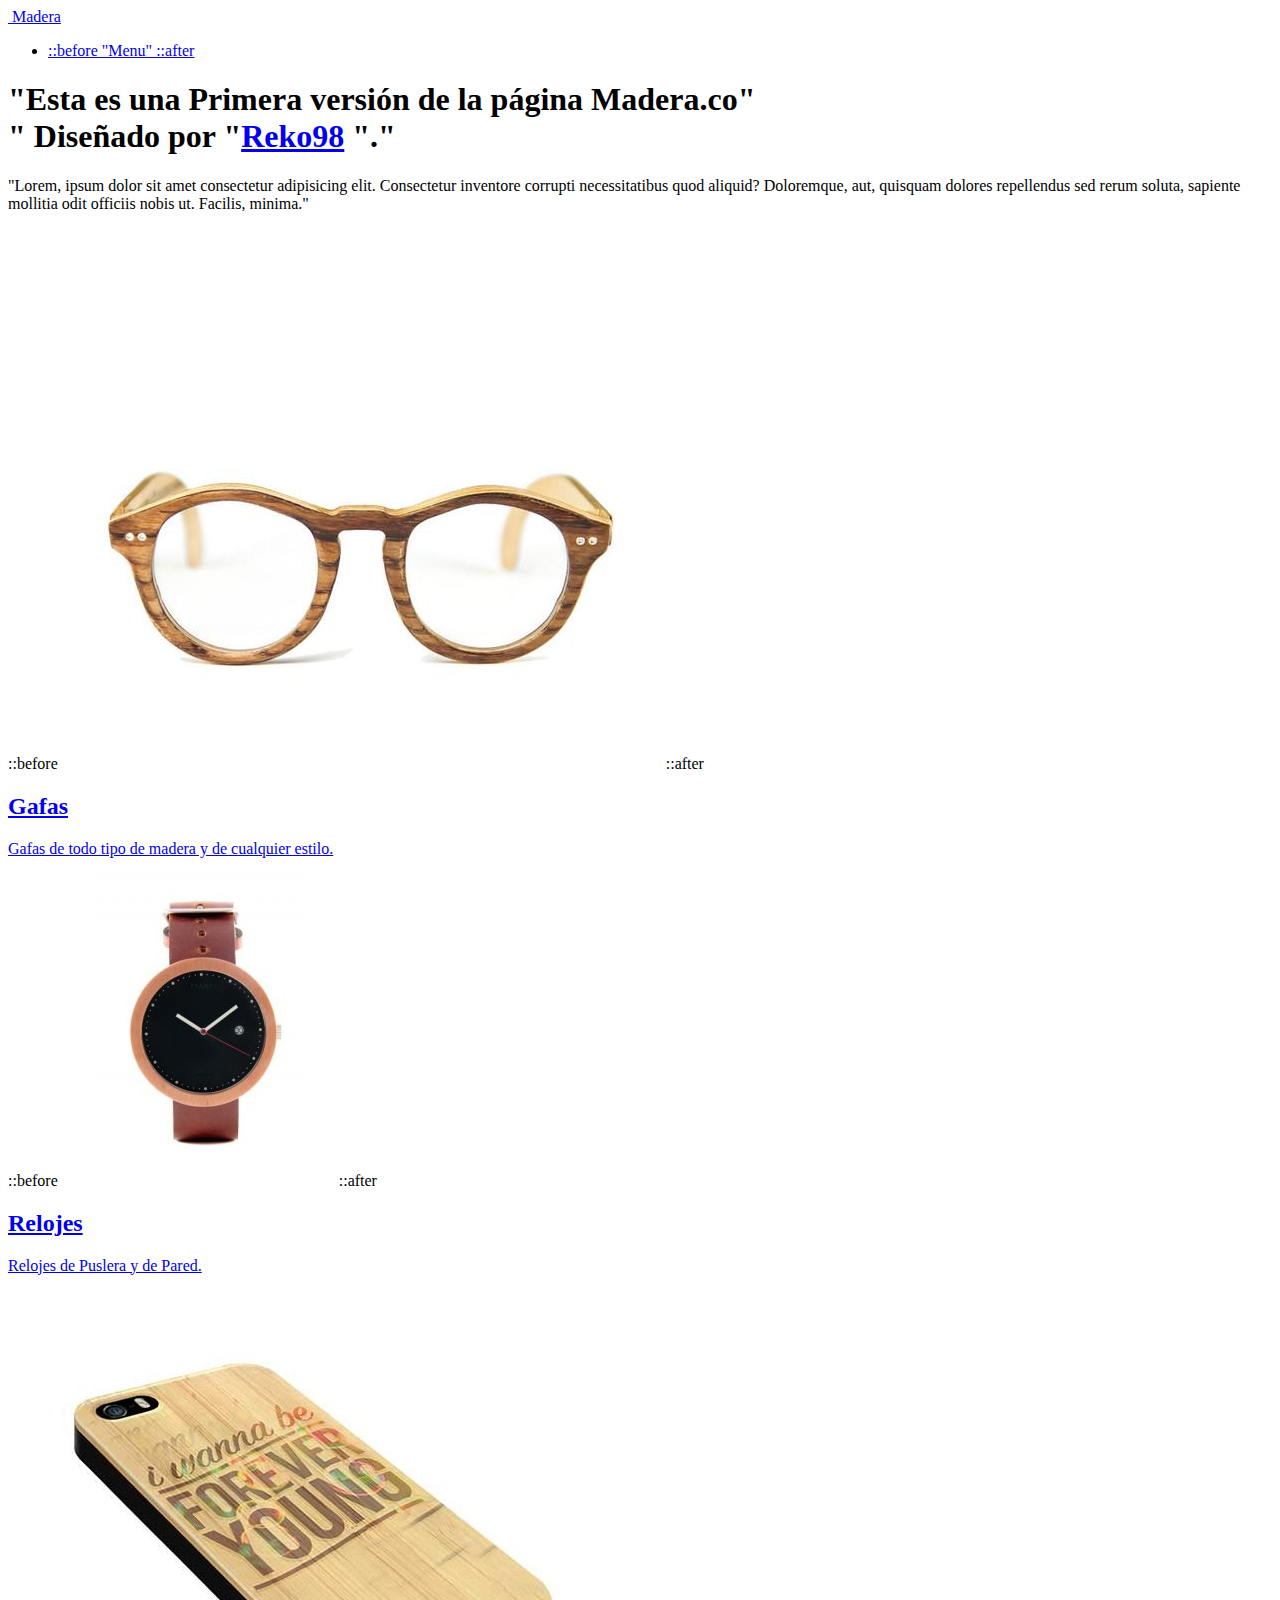
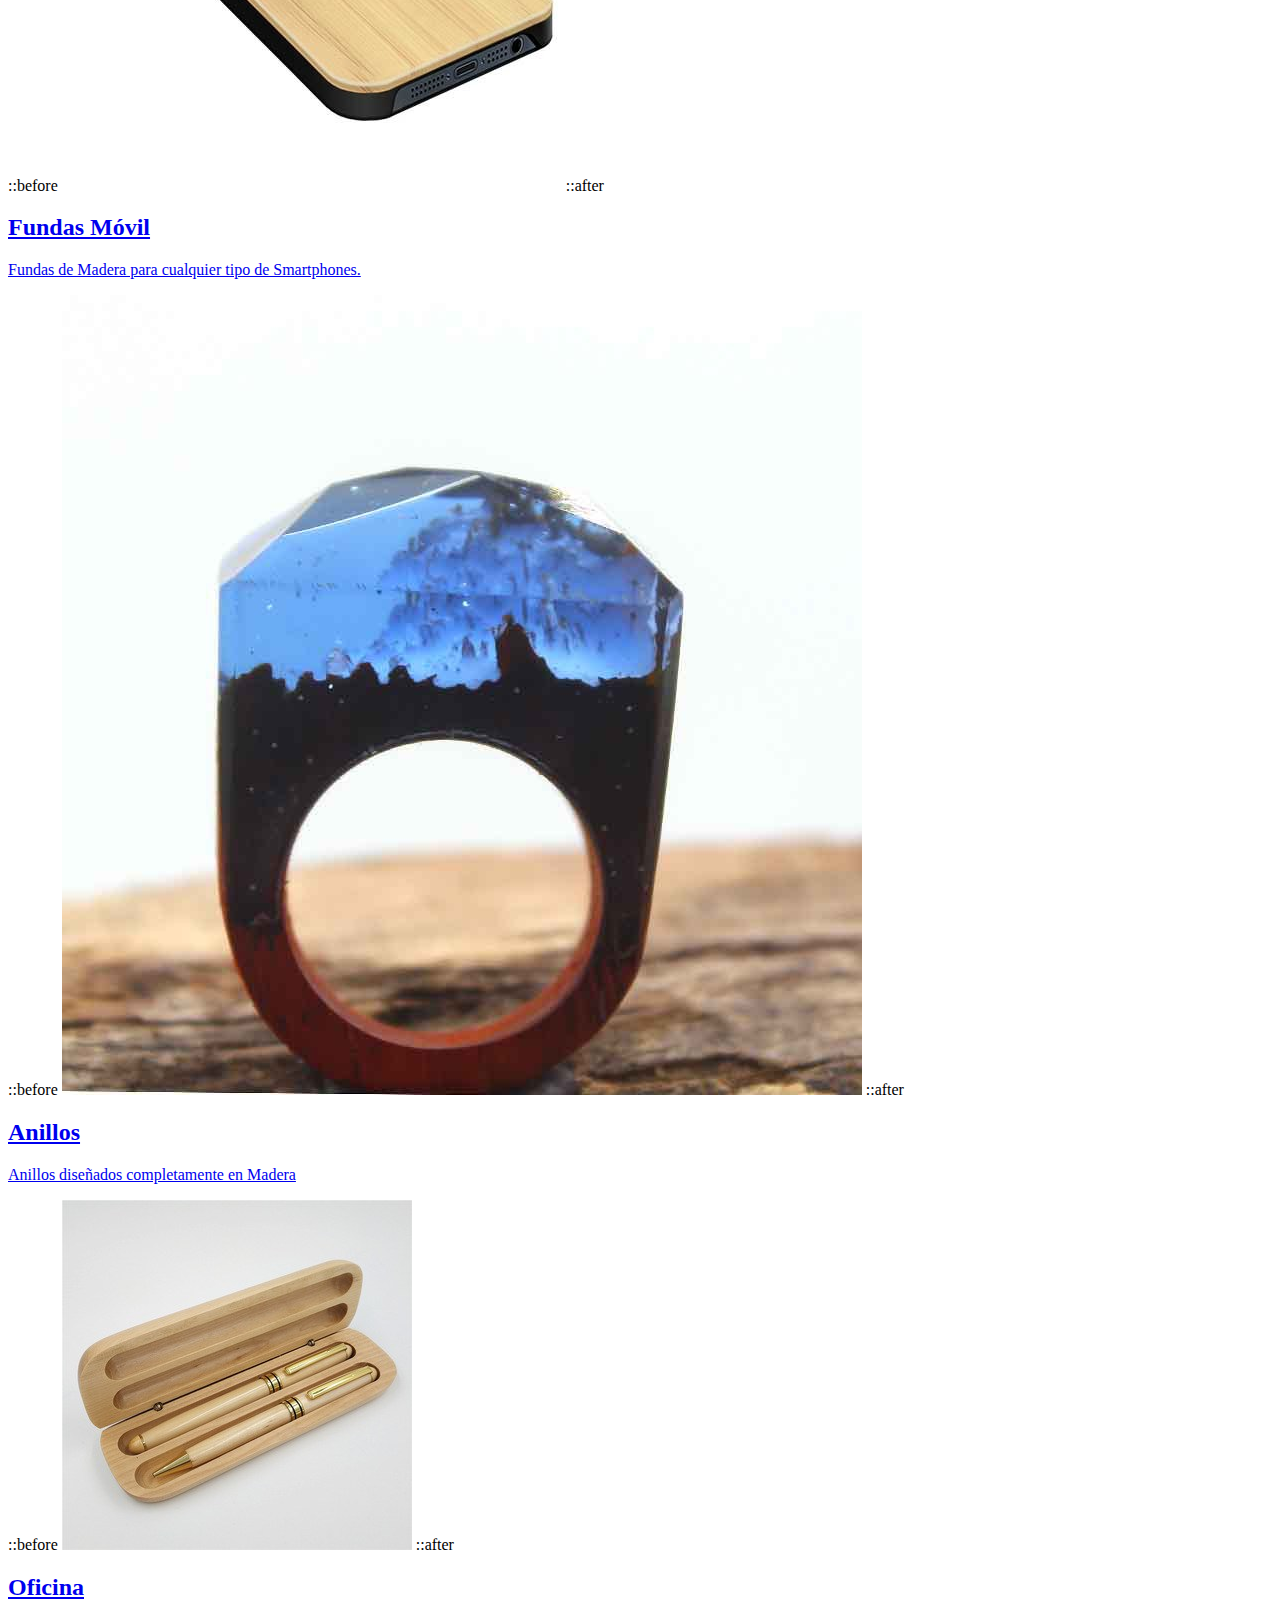
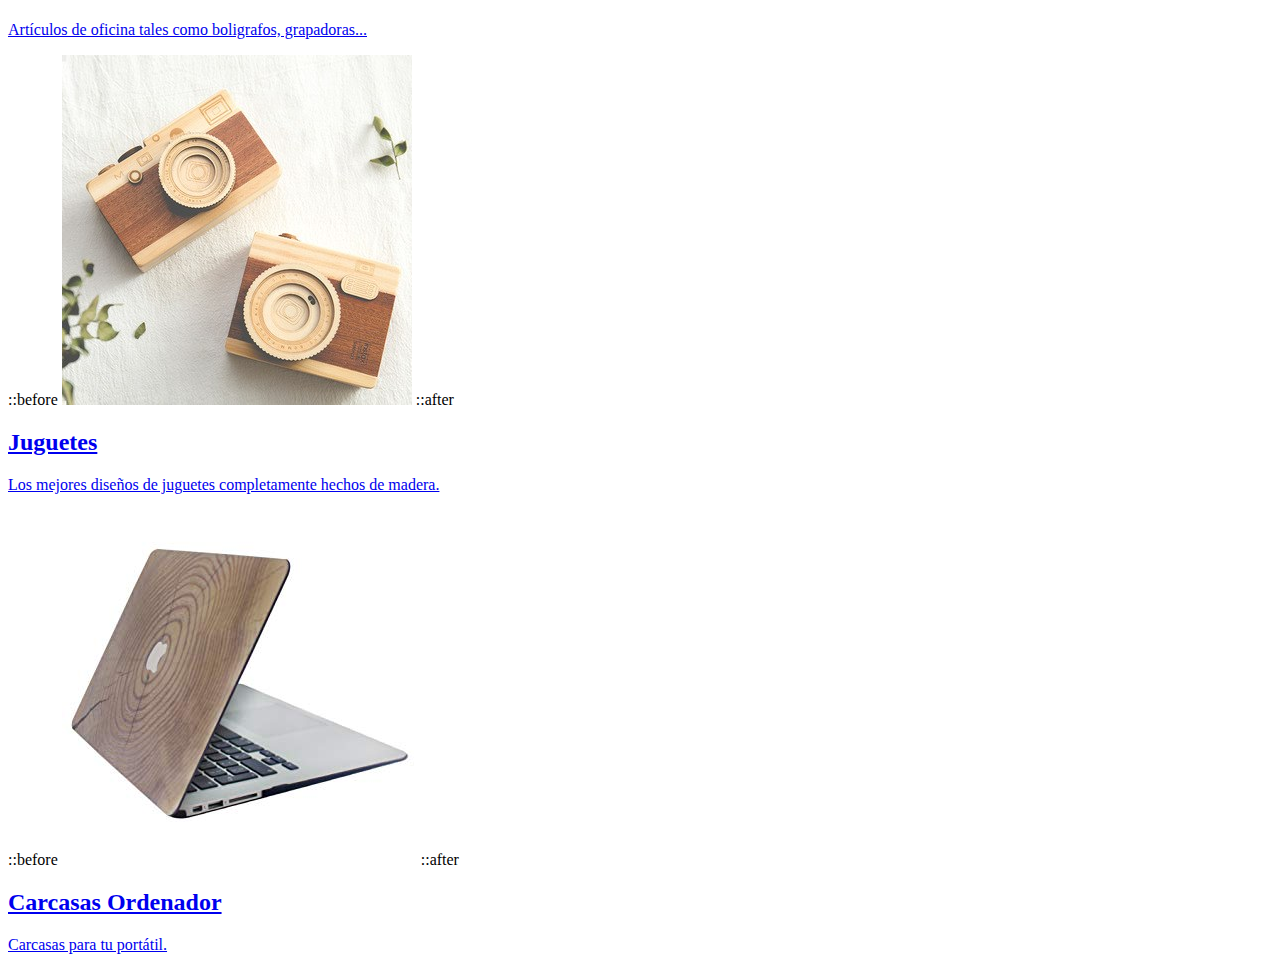
==== index.html @ 8263274e "Second commit" ====
<!DOCTYPE html>

<html>
    <head>
        <meta charset="utf-8" />
        <meta http-equiv="X-UA-Compatible" content="IE=edge">
        <title>Madera.co</title>
        <meta name="viewport" content="width=device-width, initial-scale=1, user-scalable=no">
        <link rel="stylesheet" type="text/css" media="screen" href="main.css" />
        <link rel="stylesheet" href="style/index-style.css">
        <script src="main.js"></script>
    </head>
    <body>
        <!-- Wrapper-->
        <div id="Wood-Wrapper">
            <!-- Header -->
            <header id = "Wood-Header">
                <div class="Wood-Inner">
                    <!-- Logo -->
                    <a href="index.html" class="Logo">
                        <span class="symbol">
                            <img src="" alt>
                        </span>
                        <span class="title">Madera</span>
                    </a>

                    <!-- Nav -->
                    <nav>
                        <ul>
                            <li>
                                <a href="#menu">
                                    ::before
                                    "Menu"
                                    ::after
                                </a>
                            </li>
                        </ul>
                    </nav>
                </div>
            </header>
            <!-- Menu -->
            <!-- Main -->
            <div id= "Wood-Main">
                <div class="Wood-inner">
                    <header>
                        <h1>
                            "Esta es una Primera versión de la página Madera.co"
                            <br>
                            "
                                            Diseñado por "<a href="https://github.com/Reko98">Reko98</a>
                            "."
                        </h1>
                        <p>
                            "Lorem, ipsum dolor sit amet consectetur adipisicing elit.
                            Consectetur inventore corrupti necessitatibus quod aliquid? 
                            Doloremque, aut, quisquam dolores repellendus sed rerum soluta,
                            sapiente mollitia odit officiis nobis ut. Facilis, minima."
                        </p>
                    </header>
                    <section class="Wood-tiles">
                        <article class="Gafas-Madera">
                            <span class="image">
                                ::before
                                <img src="img/GafasMadera.jpg" alt>
                                ::after
                            </span>
                            <a href="html-files/GafasMadera.html">
                                <h2>Gafas</h2>
                                <div class="content">
                                    <p>Gafas de todo tipo de madera y de cualquier estilo.</p>
                                </div>
                            </a>
                        </article>
                        <article class="RelojPulsera-Madera">
                            <span class="image">
                                ::before
                                <img src="img/RelojPulsera.jpg" alt>
                                ::after
                            </span>
                            <a href="html-files/RelojesMadera.html">
                                <h2>Relojes</h2>
                                <div class="content">
                                    <p>Relojes de Puslera y de Pared.</p>
                                </div>
                            </a>
                        </article>
                        <article class="FundasMovil-Madera">
                            <span class="image">
                                ::before
                                <img src="img/CarcasasMovil.jpg" alt>
                                ::after
                            </span>
                            <a href="html-files/FundasMadera.html">
                                <h2>Fundas Móvil</h2>
                                <div class="content">
                                    <p>Fundas de Madera para cualquier tipo de Smartphones.</p>
                                </div>
                            </a>
                        </article>
                        <article class="Anillos-Madera">
                            <span class="image">
                                ::before
                                <img src="img/AnilloMadera.jpg" alt>
                                ::after
                            </span>
                            <a href="html-files/AnillosMadera.html">
                                <h2>Anillos</h2>
                                <div class="content">
                                    <p>Anillos diseñados completamente en Madera</p>
                                </div>
                            </a>
                        </article>
                        <article class="Oficina-Madera">
                            <span class="image">
                                ::before
                                <img src="img/BoliMadera.jpg" alt>
                                ::after
                            </span>
                            <a href="html-files/OficinaMadera.html">
                                <h2>Oficina</h2>
                                <div class="content">
                                    <p>Artículos de oficina tales como boligrafos, grapadoras...</p>
                                </div>  
                            </a>
                        </article>
                        <article class="Juguetes-Madera">
                            <span class="image">
                                ::before
                                <img src="img/JuguetesMusicales.jpg" alt>
                                ::after
                            </span>
                            <a href="html-files/JuguetesMadera.html">
                                <h2>Juguetes</h2>
                                <div class="content">
                                    <p>Los mejores diseños de juguetes completamente hechos de madera.</p>
                                </div>
                            </a>
                        </article>
                        <article class="Fundas-Madera">
                            <span class="image">
                                ::before
                                <img src="img/FundasOrdenador.jpg" alt>
                                ::after
                            </span>
                            <a href="html-files/FundasPCMadera.html">
                                <h2>Carcasas Ordenador</h2>
                                <div class="content">
                                    <p>Carcasas para tu portátil.</p>
                                </div>
                                </a>
                        </article>
                    </section>
            </div>
        </div>
    </body>
</html>
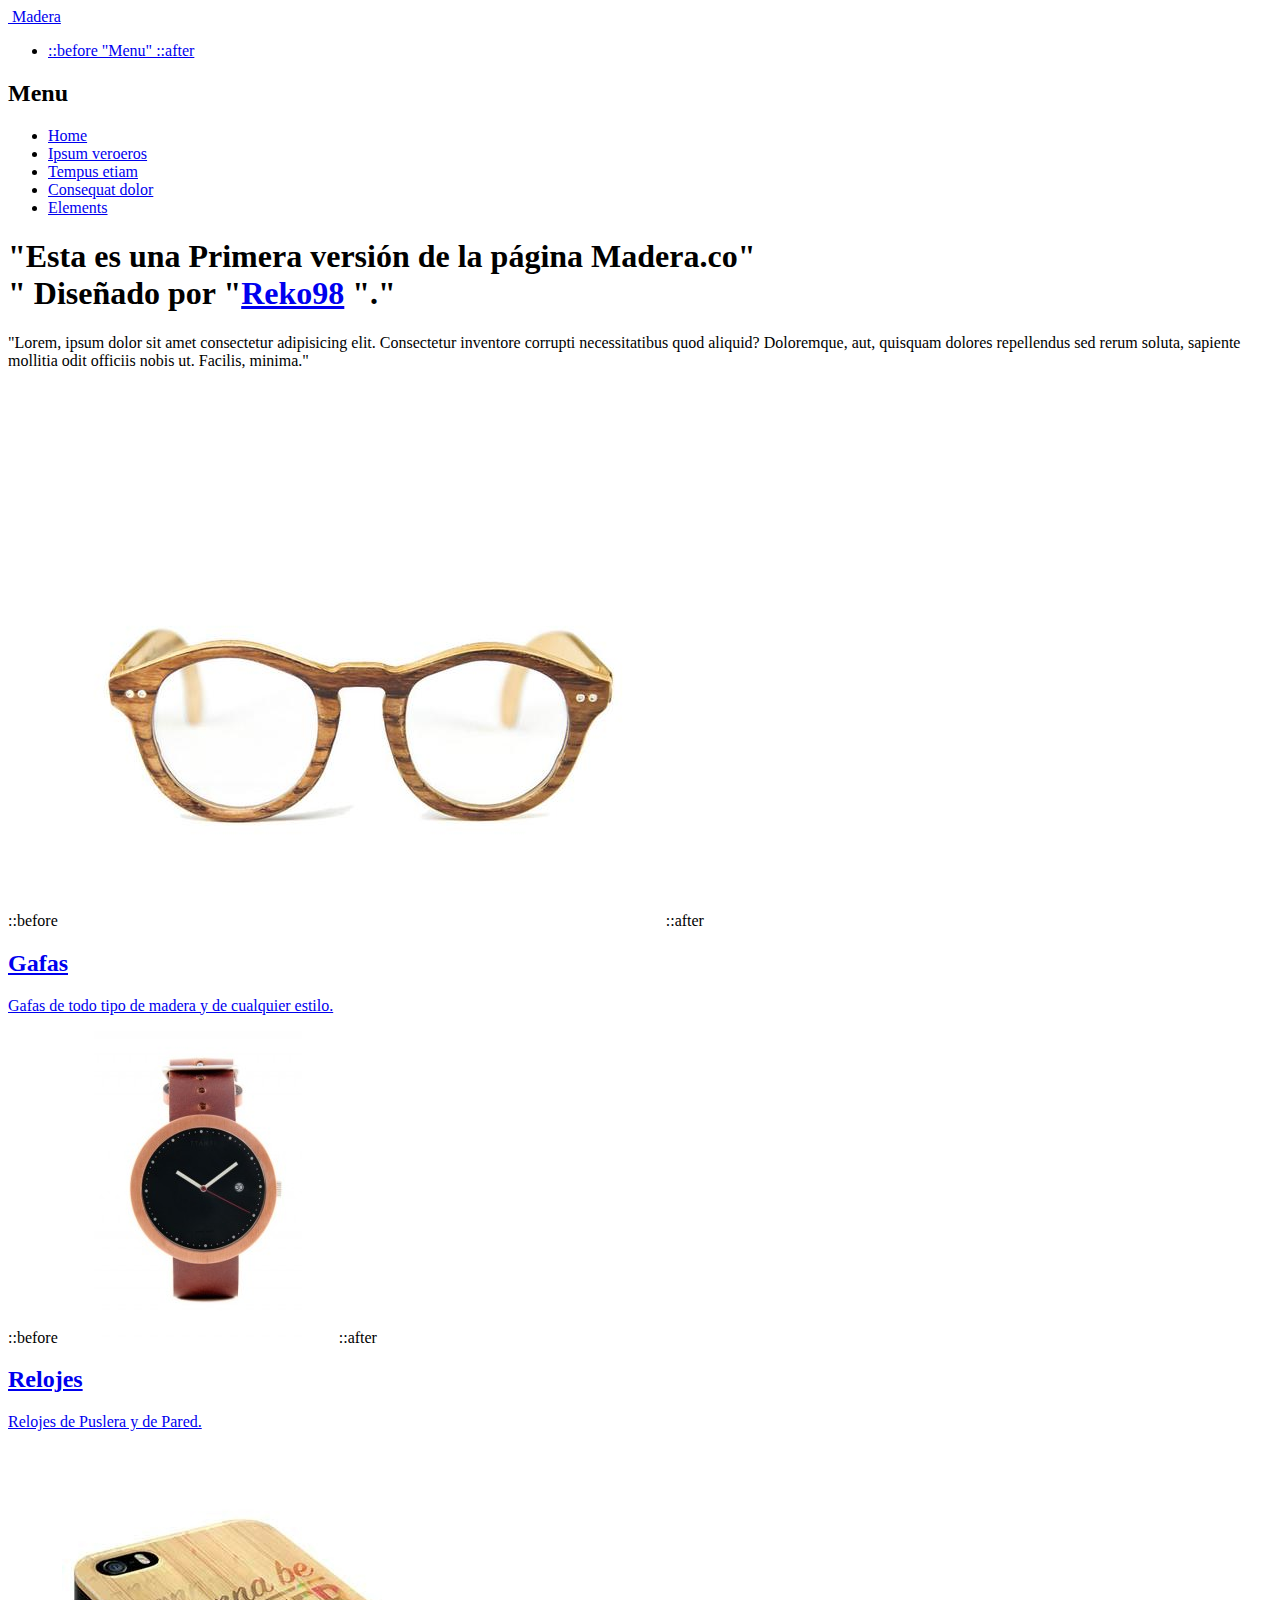
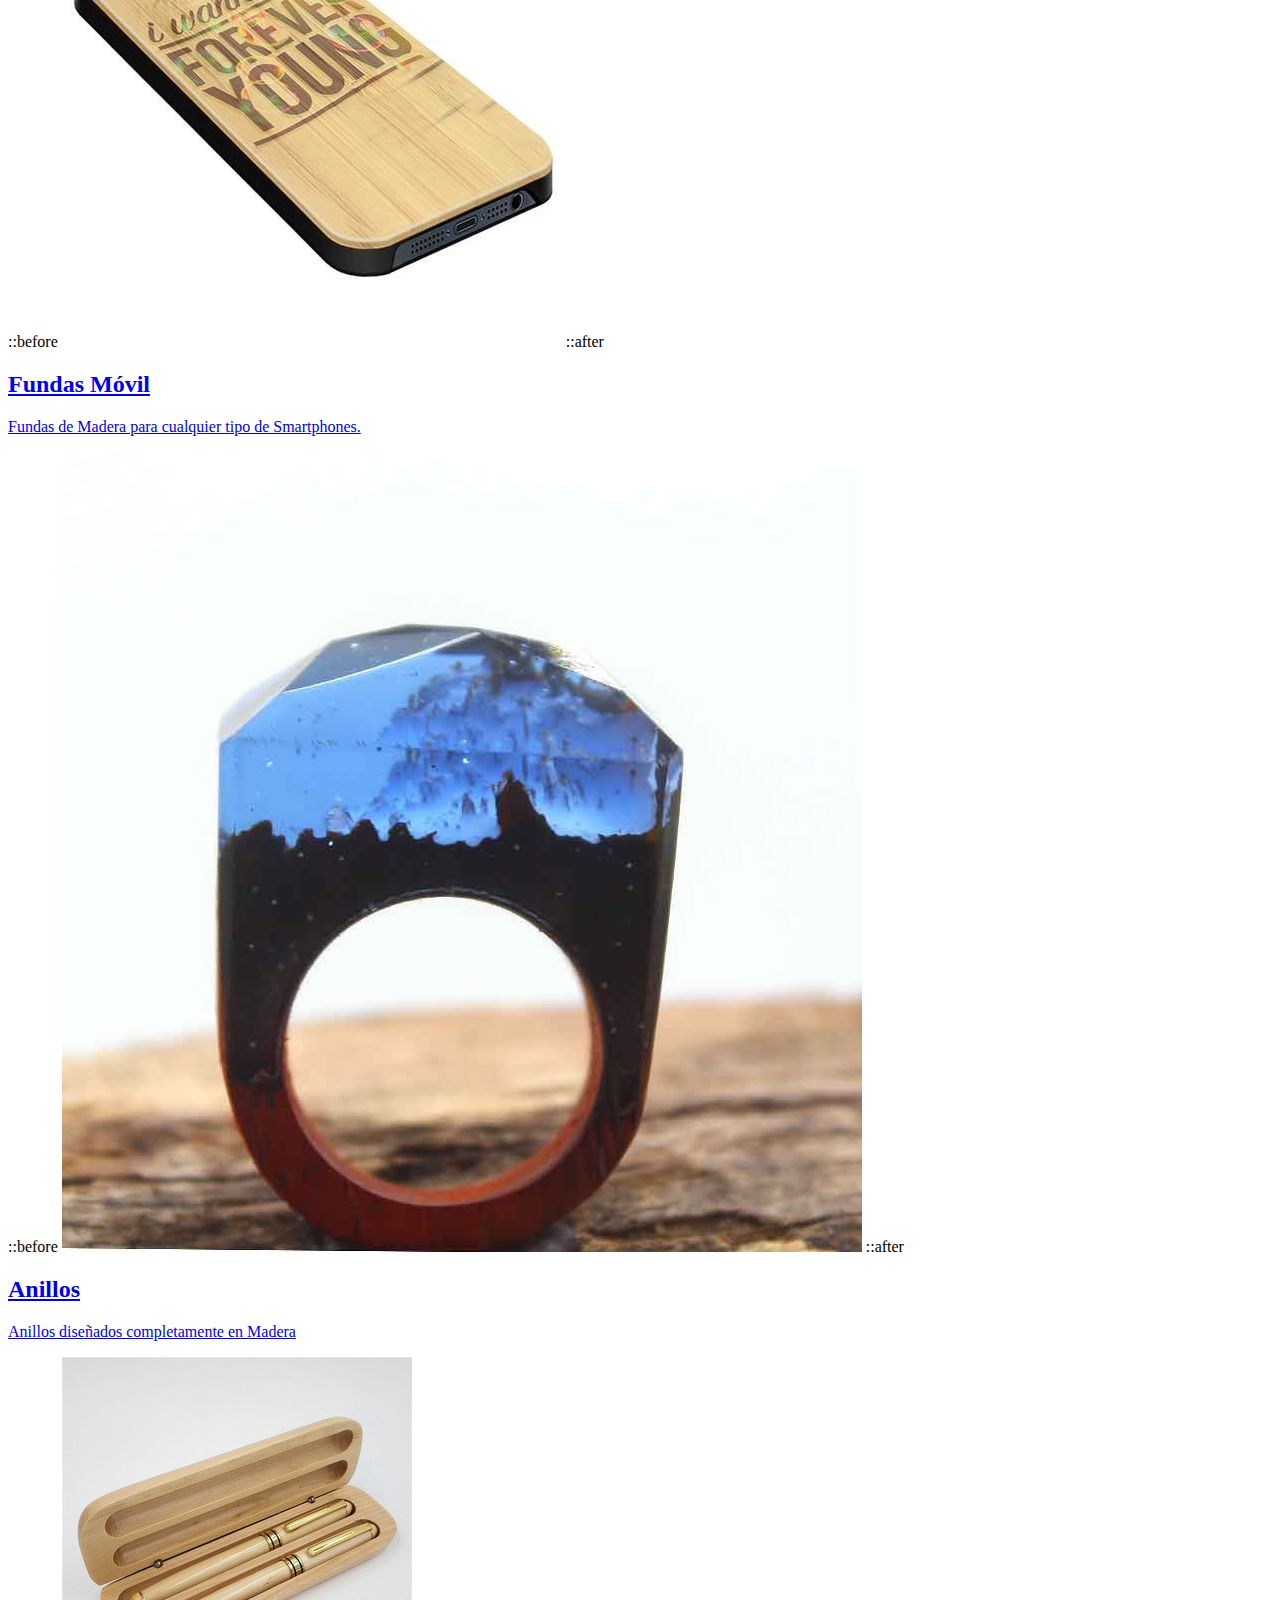
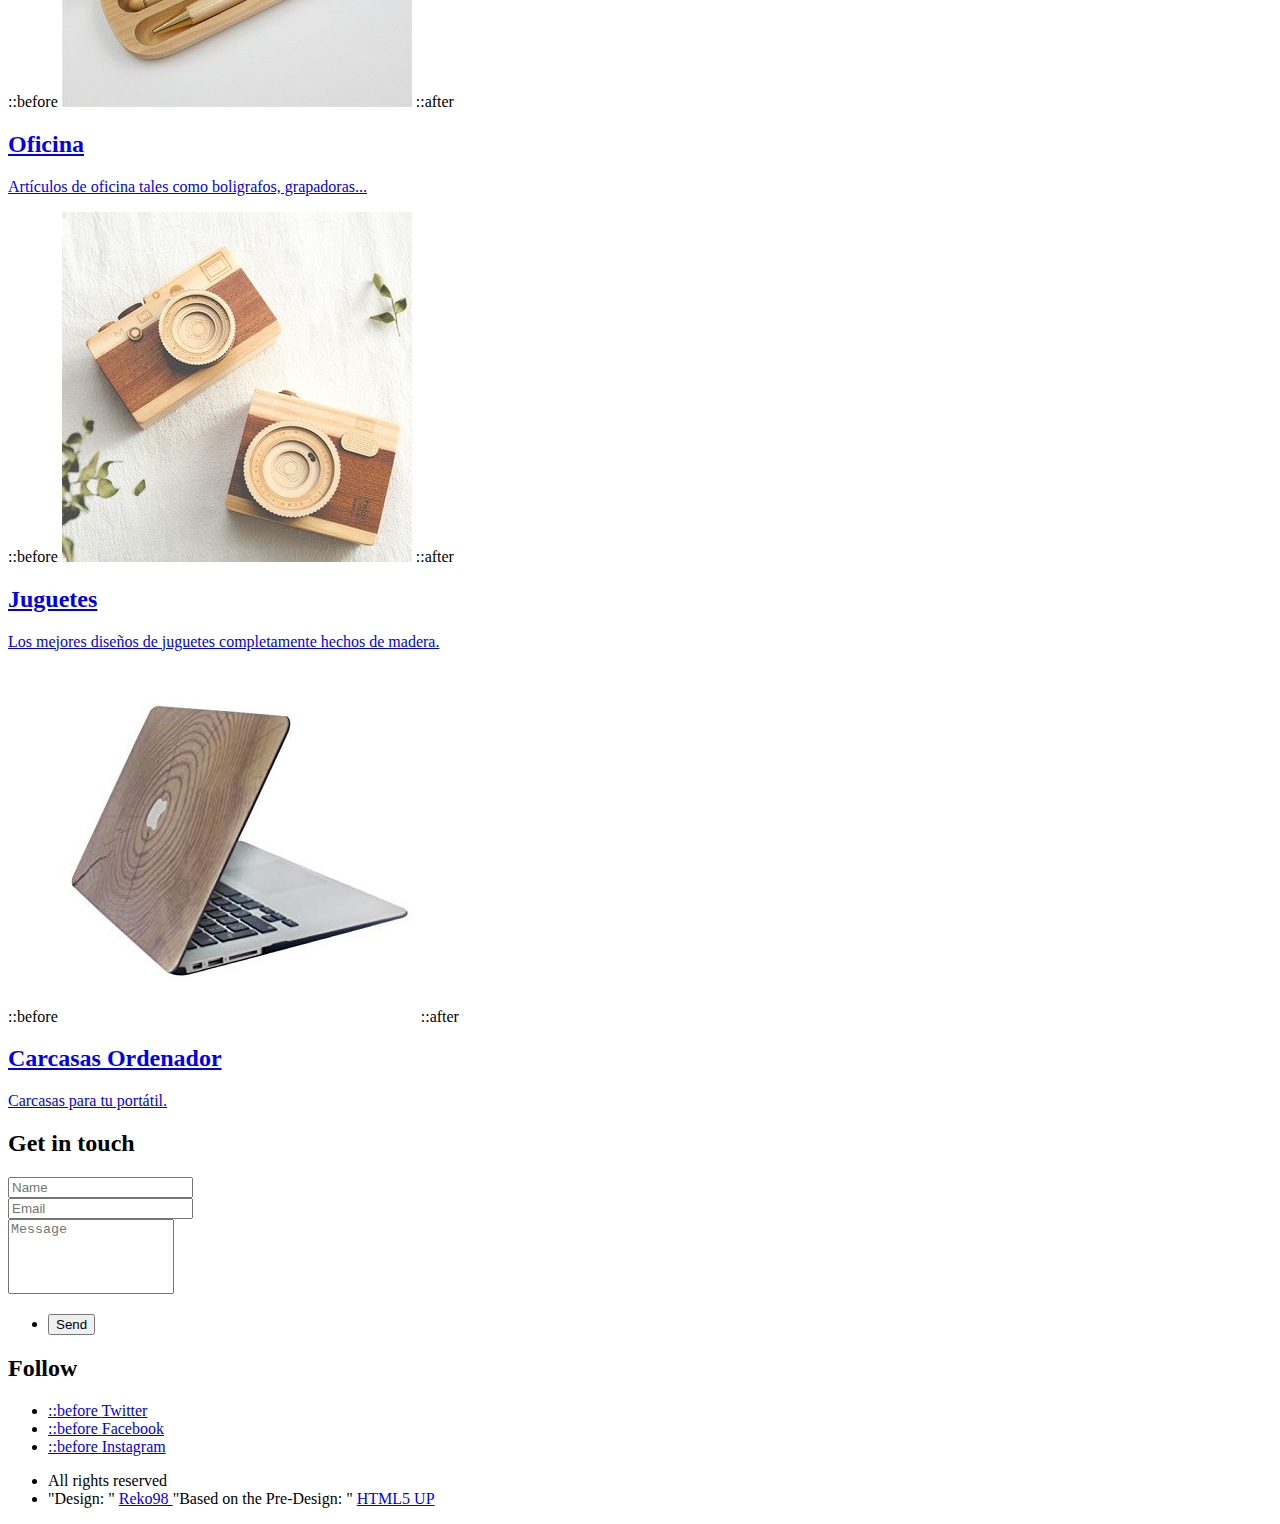
==== commit 4b490bff: "Third Commit" ====
--- a/index.html
+++ b/index.html
@@ -13,9 +13,11 @@
     <body>
         <!-- Wrapper-->
         <div id="Wood-Wrapper">
+           
             <!-- Header -->
             <header id = "Wood-Header">
                 <div class="Wood-Inner">
+                    
                     <!-- Logo -->
                     <a href="index.html" class="Logo">
                         <span class="symbol">
@@ -38,7 +40,19 @@
                     </nav>
                 </div>
             </header>
+
             <!-- Menu -->
+            <nav id="menu">
+                    <h2>Menu</h2>
+                    <ul>
+                        <li><a href="index.html">Home</a></li>
+                        <li><a href="generic.html">Ipsum veroeros</a></li>
+                        <li><a href="generic.html">Tempus etiam</a></li>
+                        <li><a href="generic.html">Consequat dolor</a></li>
+                        <li><a href="elements.html">Elements</a></li>
+                    </ul>
+                </nav> 
+
             <!-- Main -->
             <div id= "Wood-Main">
                 <div class="Wood-inner">
@@ -150,7 +164,78 @@
                                 </a>
                         </article>
                     </section>
+                </div>
             </div>
-        </div>
+
+            <!-- Footer -->
+            <footer id="Wood-footer">
+                <div class="Wood-inner">
+                    <section>
+                        <h2>Get in touch</h2>
+                        <form method="post" action="#">
+                            <div class="fields">
+                                <div class="field half">
+                                    <input type="text" name="name" id="name" placeholder="Name">
+                                </div>
+                                <div class="field half">
+                                    <input type="email" name="email" placeholder="Email">
+                                </div>
+                                <div class="field">
+                                    <div class="textarea-wrapper">
+                                        <textarea name="message" id="message" placeholder="Message" rows="1" style="overflow:hidden; resize: none; height:69px;"></textarea>
+                                    </div>
+                                </div>
+                            </div>
+                            <ul class="actions">
+                                <li>
+                                    <input type="submit" value="Send" class="primary">
+                                </li>
+                            </ul>
+                        </form>
+                    </section>
+                    <section>
+                        <h2>Follow</h2>
+                        <ul class="icons">
+                            <li>
+                                <a href="#" class="icon style2 fa-twitter">
+                                    ::before
+                                    <span class="label">Twitter</span>
+                                </a>
+                            </li>
+                            <li>
+                                <a href="#" class="icon style2 fa-facebook">
+                                    ::before
+                                    <span class="label">Facebook</span>
+                                </a>
+                            </li>
+                            <li>
+                               <a href="#" class="icon style2 fa-instagram">
+                                   ::before
+                                   <span class="label">Instagram</span>
+                               </a> 
+                            </li>
+                        </ul>
+                    </section>
+
+                    <ul class="copyright">
+                        <li>All rights reserved</li>
+                        <li>
+                            "Design: "
+                            <a href="https://github.com/Reko98"> Reko98 </a>
+                            "Based on the Pre-Design: "
+                            <a href="http://html5up.net">HTML5 UP</a>
+                        </li>
+                    </ul>
+                </div>
+            </footer>
+        </div>   
+            
+        <!-- Scripts -->
+        <script src="assets/js/jquery.min.js"></script>
+        <script src="assets/js/browser.min.js"></script>
+        <script src="assets/js/breakpoints.min.js"></script>
+        <script src="assets/js/util.js"></script>
+        <script src="assets/js/main.js"></script>
+
     </body>
 </html>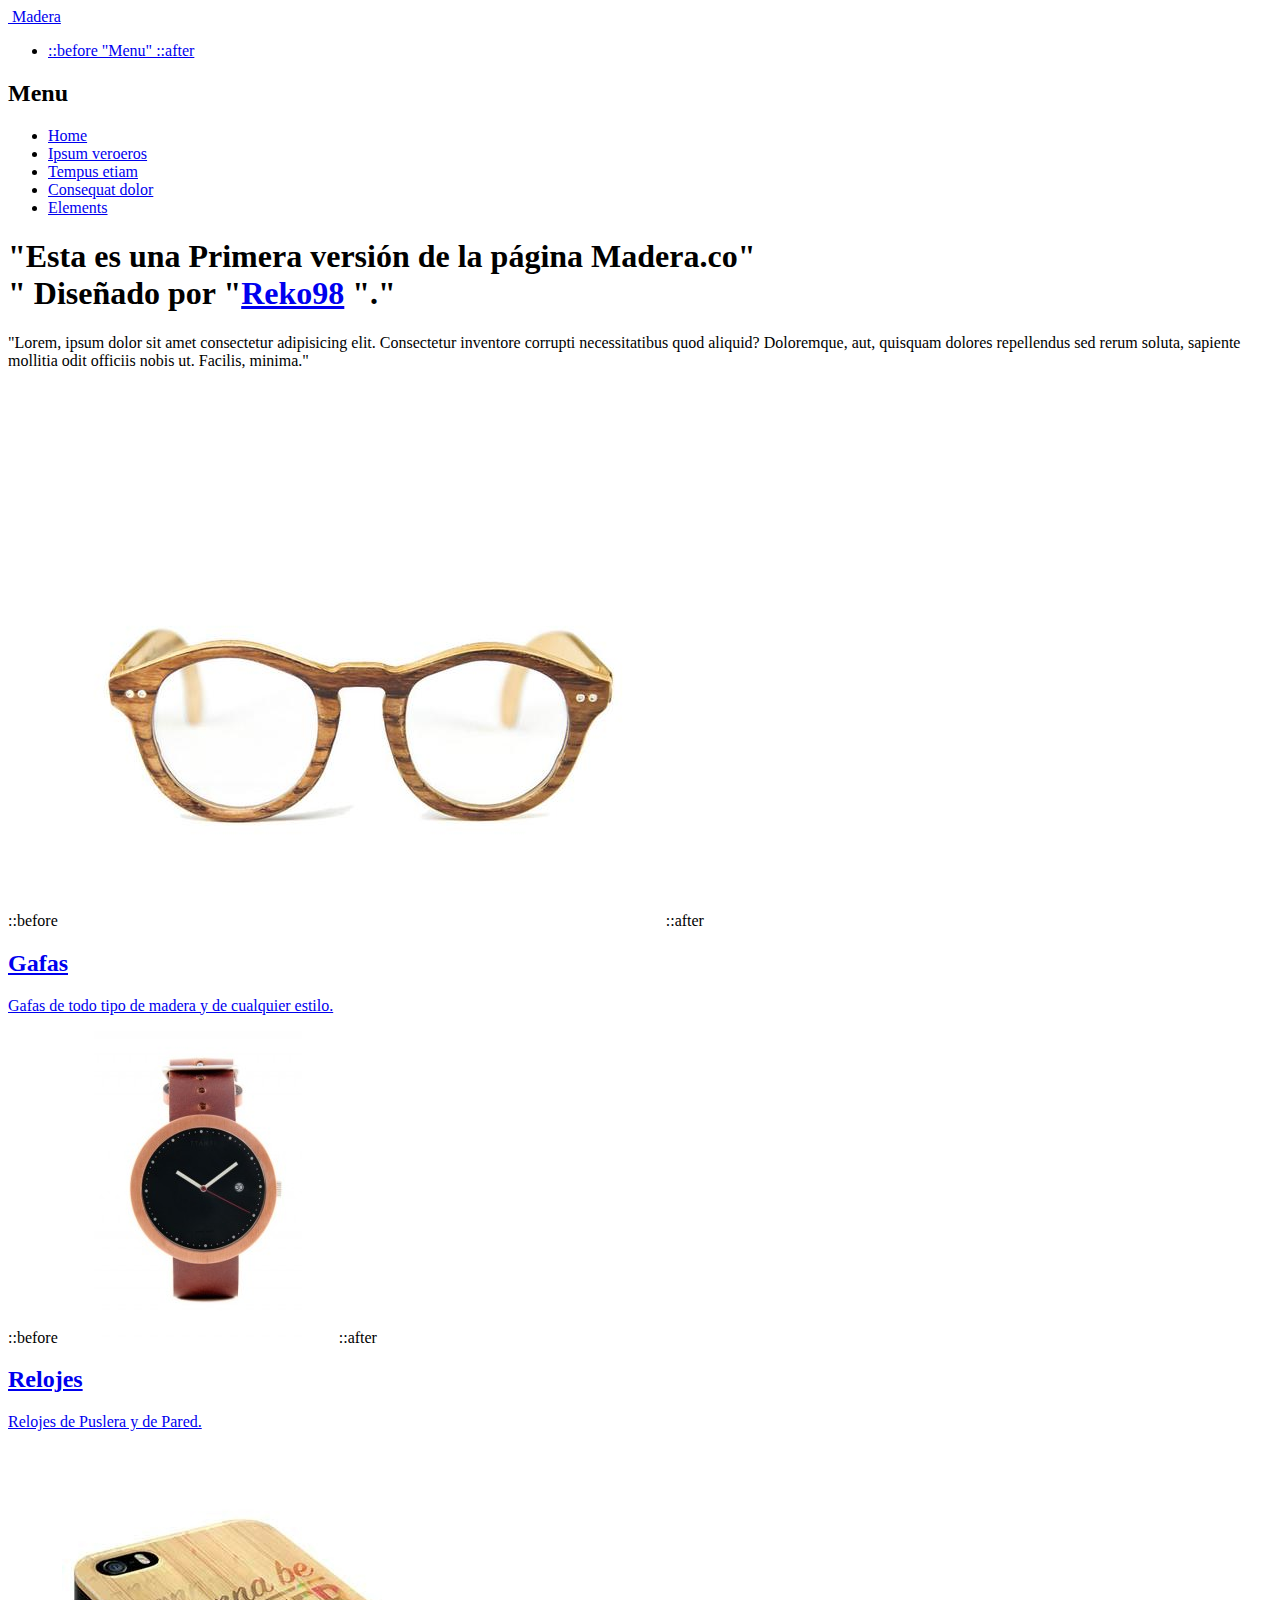
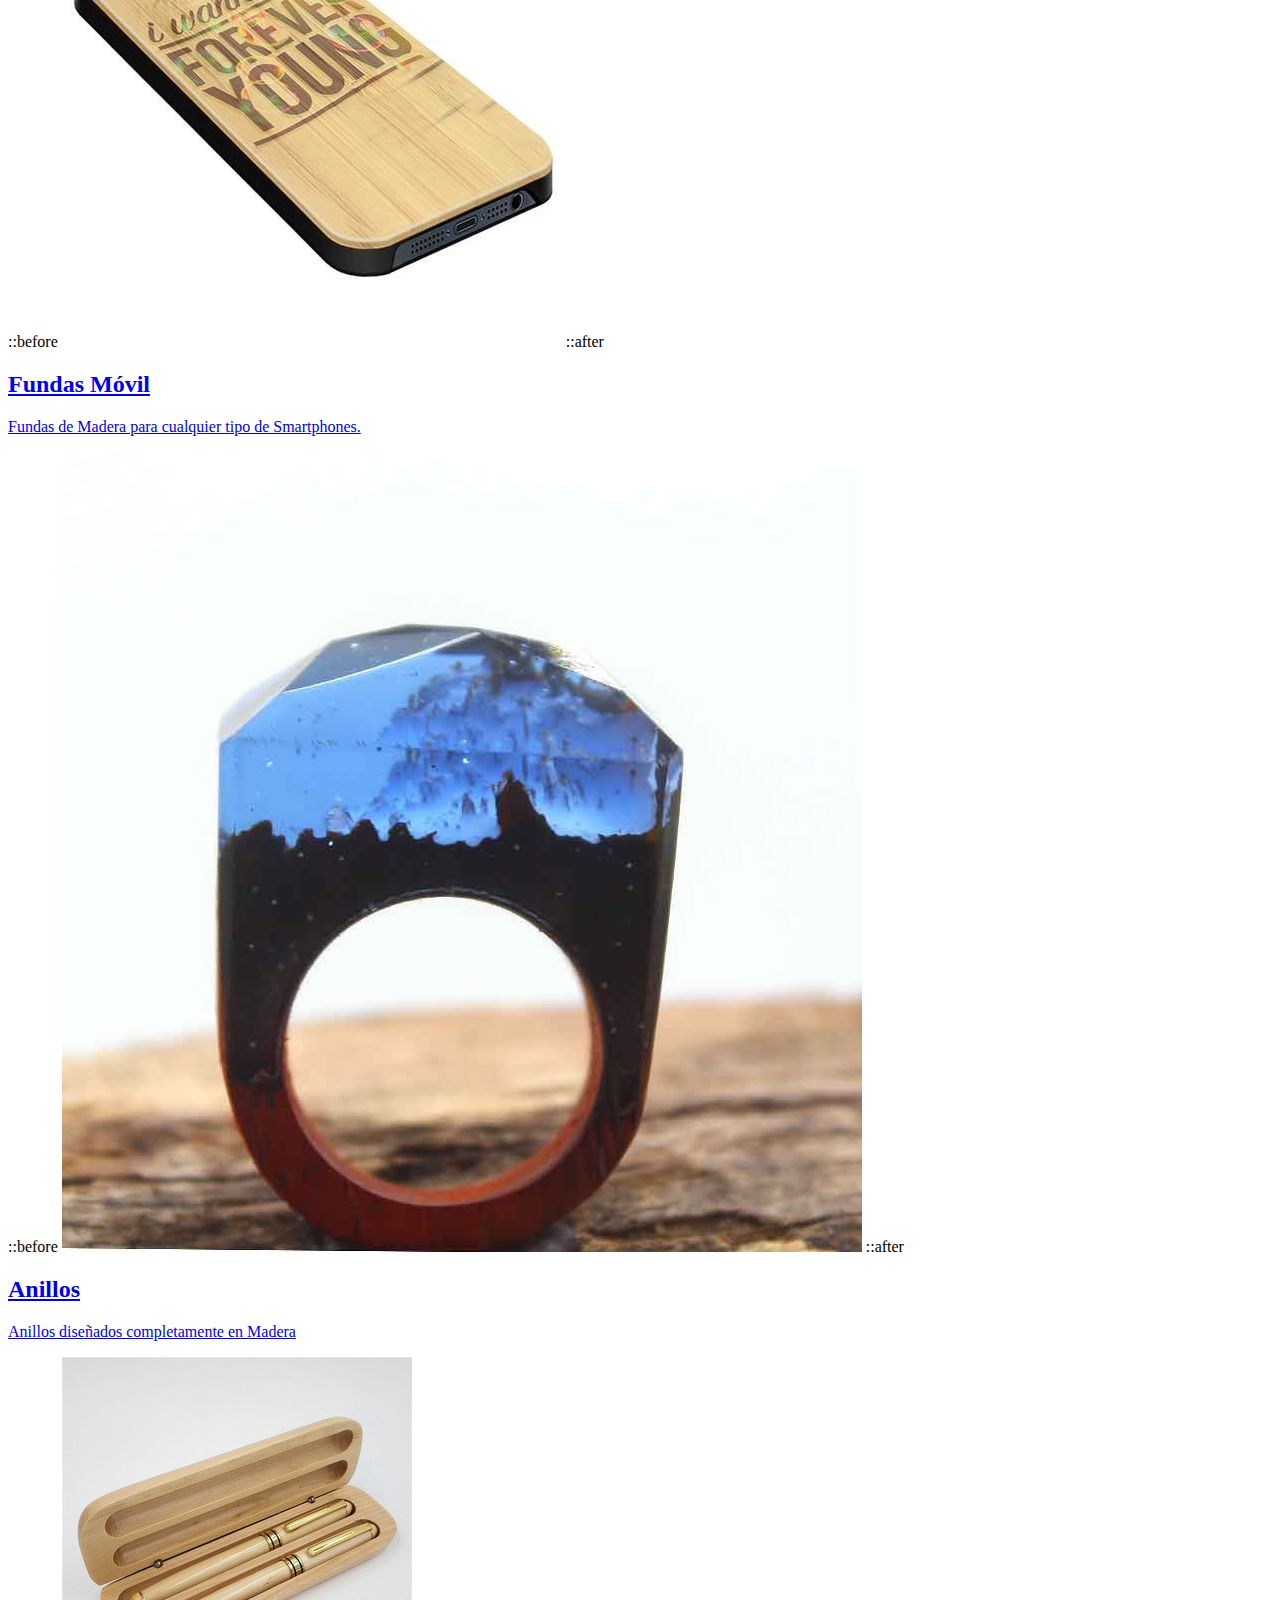
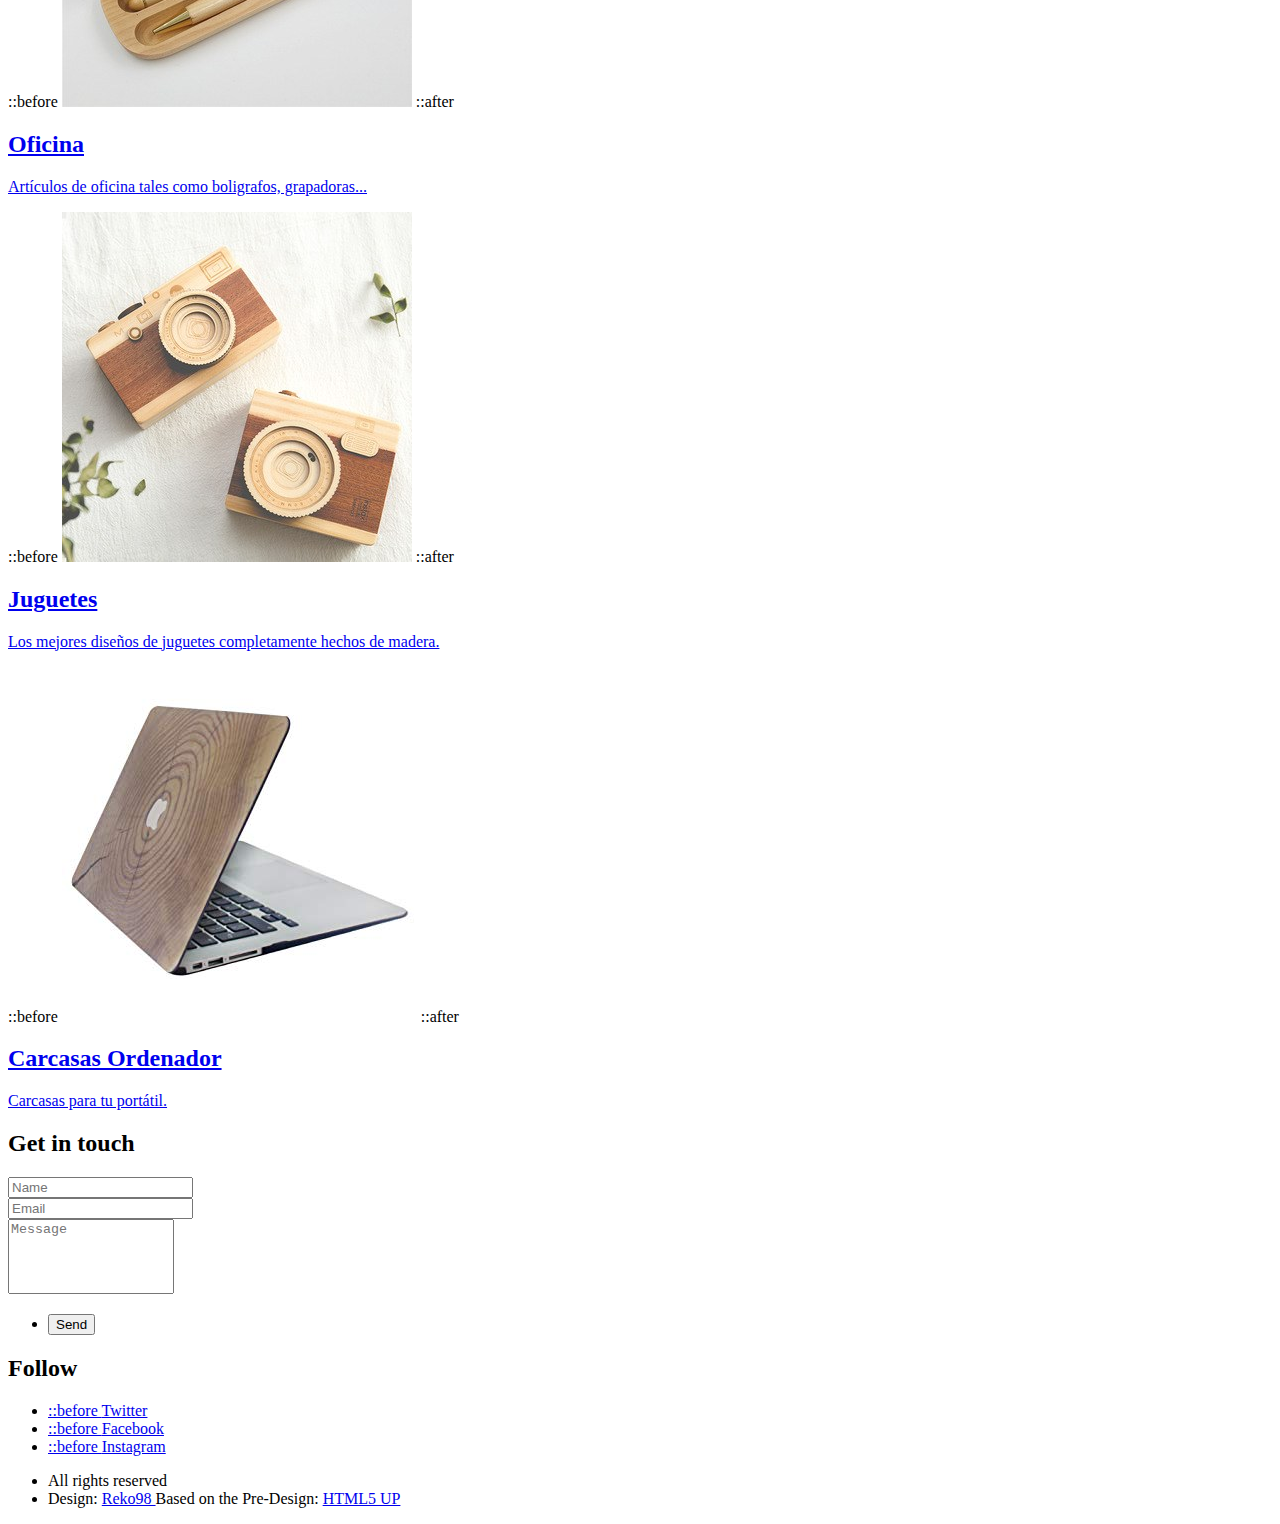
==== commit 71b129fd: "Correciones" ====
--- a/index.html
+++ b/index.html
@@ -220,9 +220,9 @@
                     <ul class="copyright">
                         <li>All rights reserved</li>
                         <li>
-                            "Design: "
+                            Design: 
                             <a href="https://github.com/Reko98"> Reko98 </a>
-                            "Based on the Pre-Design: "
+                            Based on the Pre-Design: 
                             <a href="http://html5up.net">HTML5 UP</a>
                         </li>
                     </ul>
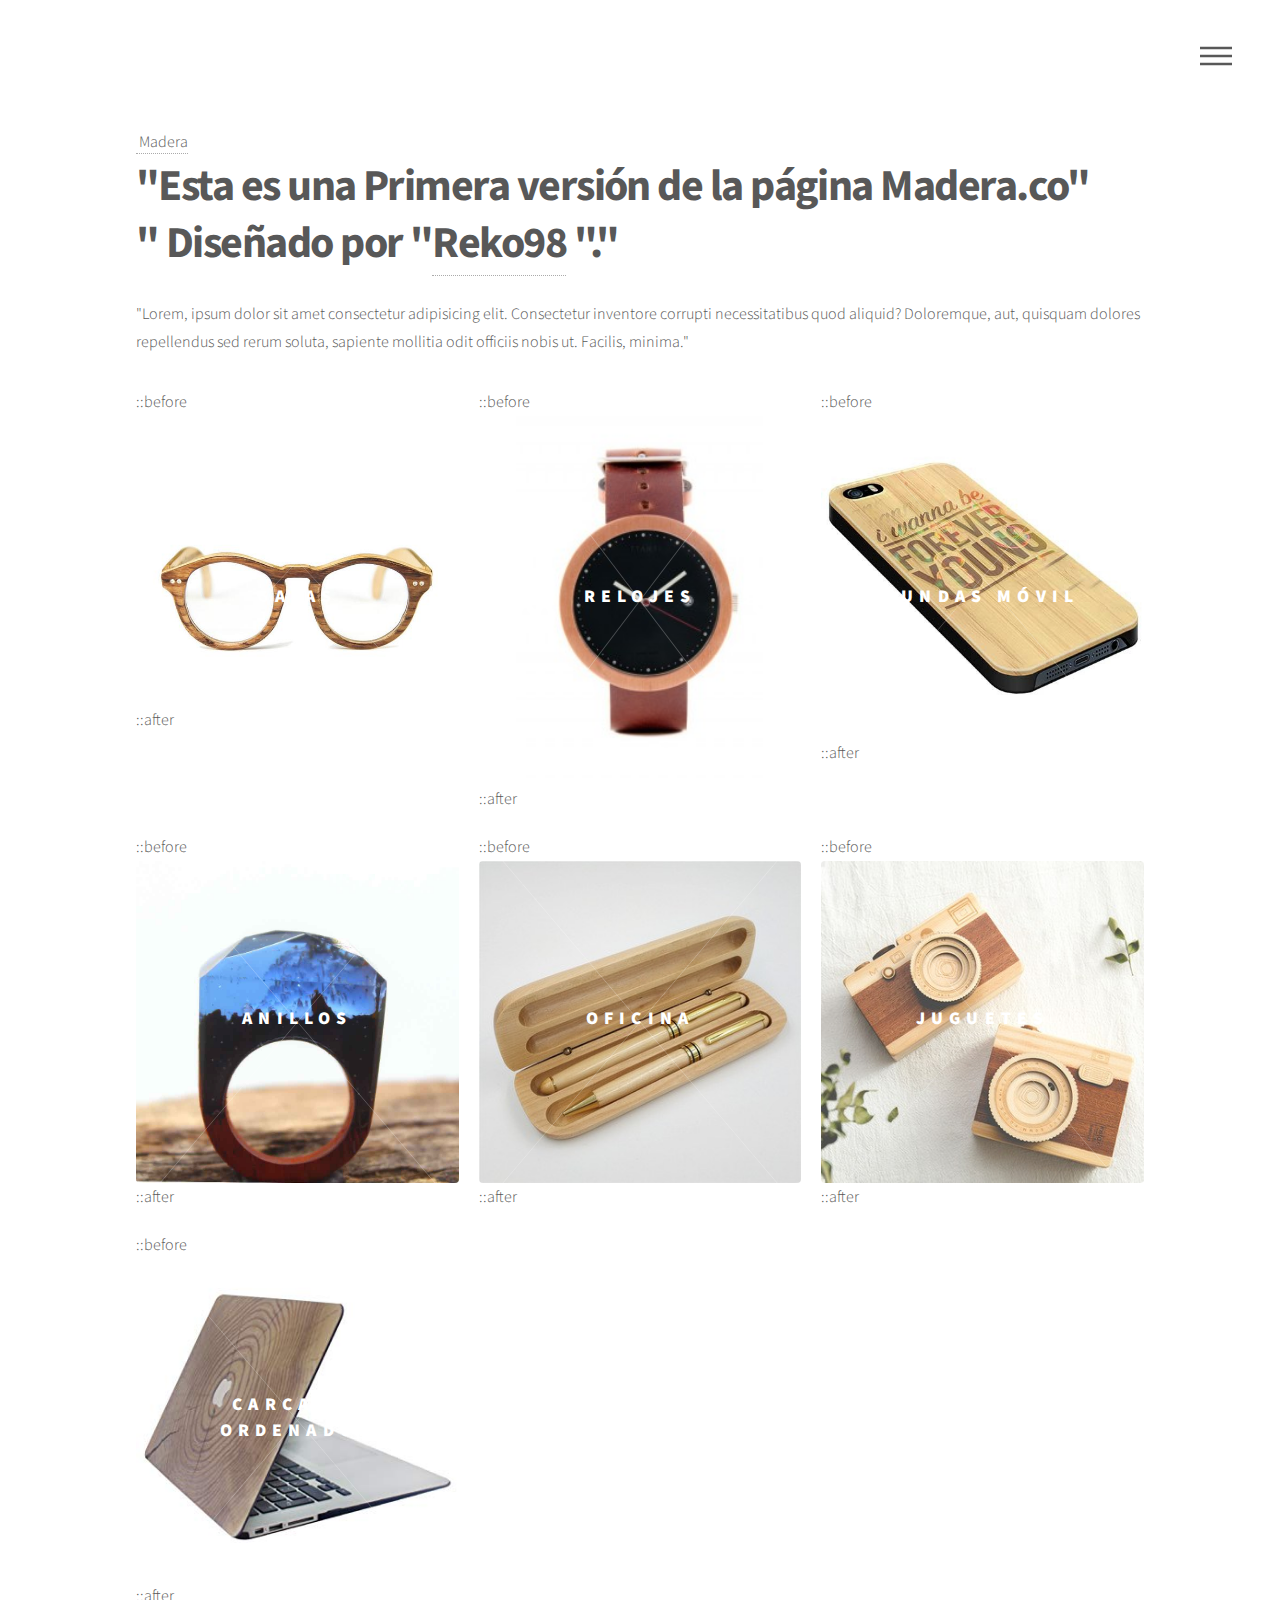
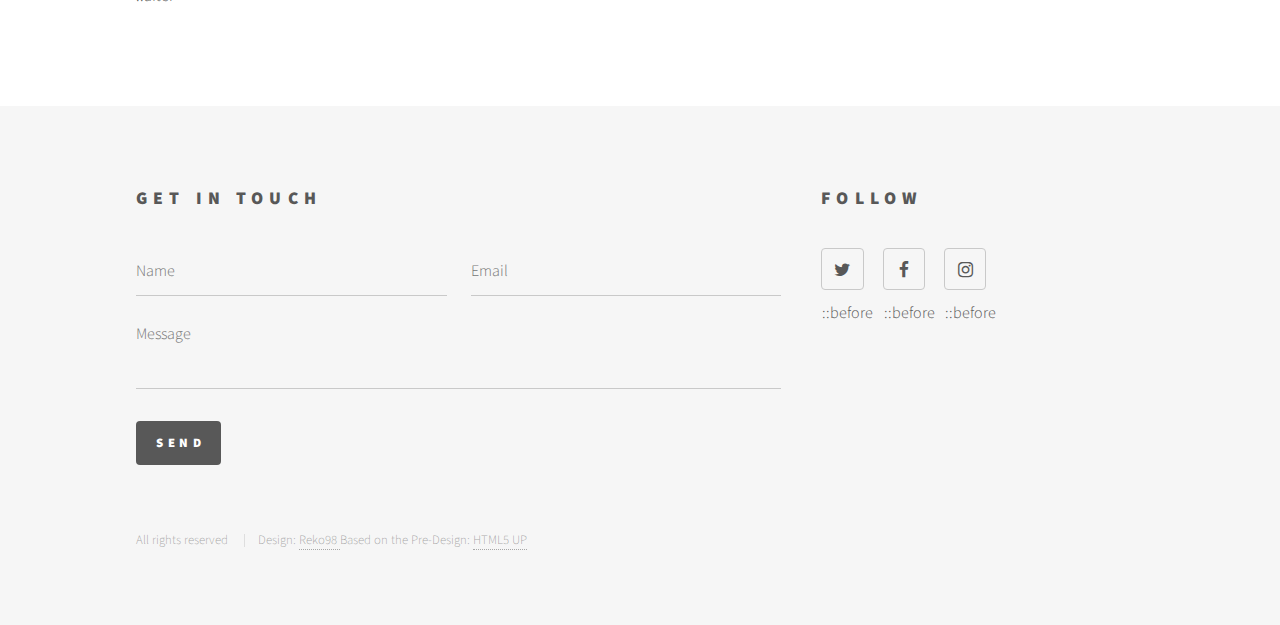
==== commit df62f548: "Fourth commit" ====
--- a/index.html
+++ b/index.html
@@ -8,15 +8,15 @@
         <meta name="viewport" content="width=device-width, initial-scale=1, user-scalable=no">
         <link rel="stylesheet" type="text/css" media="screen" href="main.css" />
         <link rel="stylesheet" href="style/index-style.css">
-        <script src="main.js"></script>
+        <noscript><link rel="stylesheet" href="style/noscript.css"/></noscript>
     </head>
     <body>
         <!-- Wrapper-->
-        <div id="Wood-Wrapper">
+        <div id="wrapper"> <!-- Wood Wrapper-->
            
             <!-- Header -->
-            <header id = "Wood-Header">
-                <div class="Wood-Inner">
+            <header id = "header">     <!-- Wood-Header-->
+                <div class="inner">        <!-- Wood-Inner-->
                     
                     <!-- Logo -->
                     <a href="index.html" class="Logo">
@@ -54,8 +54,8 @@
                 </nav> 
 
             <!-- Main -->
-            <div id= "Wood-Main">
-                <div class="Wood-inner">
+            <div id= "main"> <!-- Wood-Main-->
+                <div class="inner">    <!-- Wood-inner-->
                     <header>
                         <h1>
                             "Esta es una Primera versión de la página Madera.co"
@@ -71,7 +71,7 @@
                             sapiente mollitia odit officiis nobis ut. Facilis, minima."
                         </p>
                     </header>
-                    <section class="Wood-tiles">
+                    <section class="tiles">    <!-- Wood-tiles-->
                         <article class="Gafas-Madera">
                             <span class="image">
                                 ::before
@@ -168,8 +168,8 @@
             </div>
 
             <!-- Footer -->
-            <footer id="Wood-footer">
-                <div class="Wood-inner">
+            <footer id="footer">   <!-- Wood-footer-->
+                <div class="inner">    <!-- Wood-inner-->
                     <section>
                         <h2>Get in touch</h2>
                         <form method="post" action="#">
--- a/style/index-style.css
+++ b/style/index-style.css
@@ -0,0 +1,3305 @@
+@import url(font-awesome.min.css);
+@import url("https://fonts.googleapis.com/css?family=Source+Sans+Pro:300,700,900");
+
+
+
+
+html, body, div, span, applet, object,
+iframe, h1, h2, h3, h4, h5, h6, p, blockquote,
+pre, a, abbr, acronym, address, big, cite,
+code, del, dfn, em, img, ins, kbd, q, s, samp,
+small, strike, strong, sub, sup, tt, var, b,
+u, i, center, dl, dt, dd, ol, ul, li, fieldset,
+form, label, legend, table, caption, tbody,
+tfoot, thead, tr, th, td, article, aside,
+canvas, details, embed, figure, figcaption,
+footer, header, hgroup, menu, nav, output, ruby,
+section, summary, time, mark, audio, video {
+	margin: 0;
+	padding: 0;
+	border: 0;
+	font-size: 100%;
+	font: inherit;
+	vertical-align: baseline;}
+
+article, aside, details, figcaption, figure,
+footer, header, hgroup, menu, nav, section {
+	display: block;}
+
+body {
+	line-height: 1;
+}
+
+ol, ul {
+	list-style: none;
+}
+
+blockquote, q {
+	quotes: none;
+}
+
+	blockquote:before, blockquote:after, q:before, q:after {
+		content: '';
+		content: none;
+	}
+
+table {
+	border-collapse: collapse;
+	border-spacing: 0;
+}
+
+body {
+	-webkit-text-size-adjust: none;
+}
+
+mark {
+	background-color: transparent;
+	color: inherit;
+}
+
+input::-moz-focus-inner {
+	border: 0;
+	padding: 0;
+}
+
+input, select, textarea {
+	-moz-appearance: none;
+	-webkit-appearance: none;
+	-ms-appearance: none;
+	appearance: none;
+}
+
+/* Basic */
+
+	@-ms-viewport {
+		width: device-width;
+	}
+
+	body {
+		-ms-overflow-style: scrollbar;
+	}
+
+	@media screen and (max-width: 480px) {
+
+		html, body {
+			min-width: 320px;
+		}
+
+	}
+
+	html {
+		box-sizing: border-box;
+	}
+
+	*, *:before, *:after {
+		box-sizing: inherit;
+	}
+
+	body {
+		background: #ffffff;
+	}
+
+		body.is-preload *, body.is-preload *:before, body.is-preload *:after {
+			-moz-animation: none !important;
+			-webkit-animation: none !important;
+			-ms-animation: none !important;
+			animation: none !important;
+			-moz-transition: none !important;
+			-webkit-transition: none !important;
+			-ms-transition: none !important;
+			transition: none !important;
+		}
+
+/* Type */
+
+	body, input, select, textarea {
+		color: #585858;
+		font-family: "Source Sans Pro", Helvetica, sans-serif;
+		font-size: 16pt;
+		font-weight: 300;
+		line-height: 1.75;
+	}
+
+		@media screen and (max-width: 1680px) {
+
+			body, input, select, textarea {
+				font-size: 14pt;
+			}
+
+		}
+
+		@media screen and (max-width: 1280px) {
+
+			body, input, select, textarea {
+				font-size: 12pt;
+			}
+
+		}
+
+	a {
+		-moz-transition: border-bottom-color 0.2s ease, color 0.2s ease;
+		-webkit-transition: border-bottom-color 0.2s ease, color 0.2s ease;
+		-ms-transition: border-bottom-color 0.2s ease, color 0.2s ease;
+		transition: border-bottom-color 0.2s ease, color 0.2s ease;
+		text-decoration: none;
+		color: #585858;
+		border-bottom: dotted 1px rgba(88, 88, 88, 0.5);
+	}
+
+		a:hover {
+			border-bottom-color: transparent;
+			color: #f2849e !important;
+		}
+
+	strong, b {
+		font-weight: 900;
+	}
+
+	em, i {
+		font-style: italic;
+	}
+
+	p {
+		margin: 0 0 2em 0;
+	}
+
+	h1 {
+		font-size: 2.75em;
+		font-weight: 700;
+		line-height: 1.3;
+		margin: 0 0 1em 0;
+		letter-spacing: -0.035em;
+	}
+
+		h1 a {
+			color: inherit;
+		}
+
+		@media screen and (max-width: 736px) {
+
+			h1 {
+				font-size: 2em;
+				margin: 0 0 1em 0;
+			}
+
+		}
+
+		@media screen and (max-width: 360px) {
+
+			h1 {
+				font-size: 1.75em;
+			}
+
+		}
+
+	h2, h3, h4, h5, h6 {
+		font-weight: 900;
+		line-height: 1.5;
+		margin: 0 0 2em 0;
+		text-transform: uppercase;
+		letter-spacing: 0.35em;
+	}
+
+		h2 a, h3 a, h4 a, h5 a, h6 a {
+			color: inherit;
+		}
+
+	h2 {
+		font-size: 1.1em;
+	}
+
+	h3 {
+		font-size: 1em;
+	}
+
+	h4 {
+		font-size: 0.8em;
+	}
+
+	h5 {
+		font-size: 0.8em;
+	}
+
+	h6 {
+		font-size: 0.8em;
+	}
+
+	@media screen and (max-width: 980px) {
+
+		h1 br, h2 br, h3 br, h4 br, h5 br, h6 br {
+			display: none;
+		}
+
+	}
+
+	@media screen and (max-width: 736px) {
+
+		h2 {
+			font-size: 1em;
+		}
+
+		h3 {
+			font-size: 0.8em;
+		}
+
+	}
+
+	sub {
+		font-size: 0.8em;
+		position: relative;
+		top: 0.5em;
+	}
+
+	sup {
+		font-size: 0.8em;
+		position: relative;
+		top: -0.5em;
+	}
+
+	blockquote {
+		border-left: solid 4px #c9c9c9;
+		font-style: italic;
+		margin: 0 0 2em 0;
+		padding: 0.5em 0 0.5em 2em;
+	}
+
+	code {
+		background: rgba(144, 144, 144, 0.075);
+		border-radius: 4px;
+		border: solid 1px #c9c9c9;
+		font-family: "Courier New", monospace;
+		font-size: 0.9em;
+		margin: 0 0.25em;
+		padding: 0.25em 0.65em;
+	}
+
+	pre {
+		-webkit-overflow-scrolling: touch;
+		font-family: "Courier New", monospace;
+		font-size: 0.9em;
+		margin: 0 0 2em 0;
+	}
+
+		pre code {
+			display: block;
+			line-height: 1.75;
+			padding: 1em 1.5em;
+			overflow-x: auto;
+		}
+
+	hr {
+		border: 0;
+		border-bottom: solid 1px #c9c9c9;
+		margin: 2em 0;
+	}
+
+		hr.major {
+			margin: 3em 0;
+		}
+
+	.align-left {
+		text-align: left;
+	}
+
+	.align-center {
+		text-align: center;
+	}
+
+	.align-right {
+		text-align: right;
+	}
+
+/* Row */
+
+	.row {
+		display: flex;
+		flex-wrap: wrap;
+		box-sizing: border-box;
+		align-items: stretch;
+	}
+
+		.row > * {
+			box-sizing: border-box;
+		}
+
+		.row.gtr-uniform > * > :last-child {
+			margin-bottom: 0;
+		}
+
+		.row.aln-left {
+			justify-content: flex-start;
+		}
+
+		.row.aln-center {
+			justify-content: center;
+		}
+
+		.row.aln-right {
+			justify-content: flex-end;
+		}
+
+		.row.aln-top {
+			align-items: flex-start;
+		}
+
+		.row.aln-middle {
+			align-items: center;
+		}
+
+		.row.aln-bottom {
+			align-items: flex-end;
+		}
+
+		.row > .imp {
+			order: -1;
+		}
+
+		.row > .col-1 {
+			width: 8.3333333333%;
+		}
+
+		.row > .off-1 {
+			margin-left: 8.3333333333%;
+		}
+
+		.row > .col-2 {
+			width: 16.6666666667%;
+		}
+
+		.row > .off-2 {
+			margin-left: 16.6666666667%;
+		}
+
+		.row > .col-3 {
+			width: 25%;
+		}
+
+		.row > .off-3 {
+			margin-left: 25%;
+		}
+
+		.row > .col-4 {
+			width: 33.3333333333%;
+		}
+
+		.row > .off-4 {
+			margin-left: 33.3333333333%;
+		}
+
+		.row > .col-5 {
+			width: 41.6666666667%;
+		}
+
+		.row > .off-5 {
+			margin-left: 41.6666666667%;
+		}
+
+		.row > .col-6 {
+			width: 50%;
+		}
+
+		.row > .off-6 {
+			margin-left: 50%;
+		}
+
+		.row > .col-7 {
+			width: 58.3333333333%;
+		}
+
+		.row > .off-7 {
+			margin-left: 58.3333333333%;
+		}
+
+		.row > .col-8 {
+			width: 66.6666666667%;
+		}
+
+		.row > .off-8 {
+			margin-left: 66.6666666667%;
+		}
+
+		.row > .col-9 {
+			width: 75%;
+		}
+
+		.row > .off-9 {
+			margin-left: 75%;
+		}
+
+		.row > .col-10 {
+			width: 83.3333333333%;
+		}
+
+		.row > .off-10 {
+			margin-left: 83.3333333333%;
+		}
+
+		.row > .col-11 {
+			width: 91.6666666667%;
+		}
+
+		.row > .off-11 {
+			margin-left: 91.6666666667%;
+		}
+
+		.row > .col-12 {
+			width: 100%;
+		}
+
+		.row > .off-12 {
+			margin-left: 100%;
+		}
+
+		.row.gtr-0 {
+			margin-top: 0;
+			margin-left: 0em;
+		}
+
+			.row.gtr-0 > * {
+				padding: 0 0 0 0em;
+			}
+
+			.row.gtr-0.gtr-uniform {
+				margin-top: 0em;
+			}
+
+				.row.gtr-0.gtr-uniform > * {
+					padding-top: 0em;
+				}
+
+		.row.gtr-25 {
+			margin-top: 0;
+			margin-left: -0.5em;
+		}
+
+			.row.gtr-25 > * {
+				padding: 0 0 0 0.5em;
+			}
+
+			.row.gtr-25.gtr-uniform {
+				margin-top: -0.5em;
+			}
+
+				.row.gtr-25.gtr-uniform > * {
+					padding-top: 0.5em;
+				}
+
+		.row.gtr-50 {
+			margin-top: 0;
+			margin-left: -1em;
+		}
+
+			.row.gtr-50 > * {
+				padding: 0 0 0 1em;
+			}
+
+			.row.gtr-50.gtr-uniform {
+				margin-top: -1em;
+			}
+
+				.row.gtr-50.gtr-uniform > * {
+					padding-top: 1em;
+				}
+
+		.row {
+			margin-top: 0;
+			margin-left: -2em;
+		}
+
+			.row > * {
+				padding: 0 0 0 2em;
+			}
+
+			.row.gtr-uniform {
+				margin-top: -2em;
+			}
+
+				.row.gtr-uniform > * {
+					padding-top: 2em;
+				}
+
+		.row.gtr-150 {
+			margin-top: 0;
+			margin-left: -3em;
+		}
+
+			.row.gtr-150 > * {
+				padding: 0 0 0 3em;
+			}
+
+			.row.gtr-150.gtr-uniform {
+				margin-top: -3em;
+			}
+
+				.row.gtr-150.gtr-uniform > * {
+					padding-top: 3em;
+				}
+
+		.row.gtr-200 {
+			margin-top: 0;
+			margin-left: -4em;
+		}
+
+			.row.gtr-200 > * {
+				padding: 0 0 0 4em;
+			}
+
+			.row.gtr-200.gtr-uniform {
+				margin-top: -4em;
+			}
+
+				.row.gtr-200.gtr-uniform > * {
+					padding-top: 4em;
+				}
+
+		@media screen and (max-width: 1680px) {
+
+			.row {
+				display: flex;
+				flex-wrap: wrap;
+				box-sizing: border-box;
+				align-items: stretch;
+			}
+
+				.row > * {
+					box-sizing: border-box;
+				}
+
+				.row.gtr-uniform > * > :last-child {
+					margin-bottom: 0;
+				}
+
+				.row.aln-left {
+					justify-content: flex-start;
+				}
+
+				.row.aln-center {
+					justify-content: center;
+				}
+
+				.row.aln-right {
+					justify-content: flex-end;
+				}
+
+				.row.aln-top {
+					align-items: flex-start;
+				}
+
+				.row.aln-middle {
+					align-items: center;
+				}
+
+				.row.aln-bottom {
+					align-items: flex-end;
+				}
+
+				.row > .imp-xlarge {
+					order: -1;
+				}
+
+				.row > .col-1-xlarge {
+					width: 8.3333333333%;
+				}
+
+				.row > .off-1-xlarge {
+					margin-left: 8.3333333333%;
+				}
+
+				.row > .col-2-xlarge {
+					width: 16.6666666667%;
+				}
+
+				.row > .off-2-xlarge {
+					margin-left: 16.6666666667%;
+				}
+
+				.row > .col-3-xlarge {
+					width: 25%;
+				}
+
+				.row > .off-3-xlarge {
+					margin-left: 25%;
+				}
+
+				.row > .col-4-xlarge {
+					width: 33.3333333333%;
+				}
+
+				.row > .off-4-xlarge {
+					margin-left: 33.3333333333%;
+				}
+
+				.row > .col-5-xlarge {
+					width: 41.6666666667%;
+				}
+
+				.row > .off-5-xlarge {
+					margin-left: 41.6666666667%;
+				}
+
+				.row > .col-6-xlarge {
+					width: 50%;
+				}
+
+				.row > .off-6-xlarge {
+					margin-left: 50%;
+				}
+
+				.row > .col-7-xlarge {
+					width: 58.3333333333%;
+				}
+
+				.row > .off-7-xlarge {
+					margin-left: 58.3333333333%;
+				}
+
+				.row > .col-8-xlarge {
+					width: 66.6666666667%;
+				}
+
+				.row > .off-8-xlarge {
+					margin-left: 66.6666666667%;
+				}
+
+				.row > .col-9-xlarge {
+					width: 75%;
+				}
+
+				.row > .off-9-xlarge {
+					margin-left: 75%;
+				}
+
+				.row > .col-10-xlarge {
+					width: 83.3333333333%;
+				}
+
+				.row > .off-10-xlarge {
+					margin-left: 83.3333333333%;
+				}
+
+				.row > .col-11-xlarge {
+					width: 91.6666666667%;
+				}
+
+				.row > .off-11-xlarge {
+					margin-left: 91.6666666667%;
+				}
+
+				.row > .col-12-xlarge {
+					width: 100%;
+				}
+
+				.row > .off-12-xlarge {
+					margin-left: 100%;
+				}
+
+				.row.gtr-0 {
+					margin-top: 0;
+					margin-left: 0em;
+				}
+
+					.row.gtr-0 > * {
+						padding: 0 0 0 0em;
+					}
+
+					.row.gtr-0.gtr-uniform {
+						margin-top: 0em;
+					}
+
+						.row.gtr-0.gtr-uniform > * {
+							padding-top: 0em;
+						}
+
+				.row.gtr-25 {
+					margin-top: 0;
+					margin-left: -0.5em;
+				}
+
+					.row.gtr-25 > * {
+						padding: 0 0 0 0.5em;
+					}
+
+					.row.gtr-25.gtr-uniform {
+						margin-top: -0.5em;
+					}
+
+						.row.gtr-25.gtr-uniform > * {
+							padding-top: 0.5em;
+						}
+
+				.row.gtr-50 {
+					margin-top: 0;
+					margin-left: -1em;
+				}
+
+					.row.gtr-50 > * {
+						padding: 0 0 0 1em;
+					}
+
+					.row.gtr-50.gtr-uniform {
+						margin-top: -1em;
+					}
+
+						.row.gtr-50.gtr-uniform > * {
+							padding-top: 1em;
+						}
+
+				.row {
+					margin-top: 0;
+					margin-left: -2em;
+				}
+
+					.row > * {
+						padding: 0 0 0 2em;
+					}
+
+					.row.gtr-uniform {
+						margin-top: -2em;
+					}
+
+						.row.gtr-uniform > * {
+							padding-top: 2em;
+						}
+
+				.row.gtr-150 {
+					margin-top: 0;
+					margin-left: -3em;
+				}
+
+					.row.gtr-150 > * {
+						padding: 0 0 0 3em;
+					}
+
+					.row.gtr-150.gtr-uniform {
+						margin-top: -3em;
+					}
+
+						.row.gtr-150.gtr-uniform > * {
+							padding-top: 3em;
+						}
+
+				.row.gtr-200 {
+					margin-top: 0;
+					margin-left: -4em;
+				}
+
+					.row.gtr-200 > * {
+						padding: 0 0 0 4em;
+					}
+
+					.row.gtr-200.gtr-uniform {
+						margin-top: -4em;
+					}
+
+						.row.gtr-200.gtr-uniform > * {
+							padding-top: 4em;
+						}
+
+		}
+
+		@media screen and (max-width: 1280px) {
+
+			.row {
+				display: flex;
+				flex-wrap: wrap;
+				box-sizing: border-box;
+				align-items: stretch;
+			}
+
+				.row > * {
+					box-sizing: border-box;
+				}
+
+				.row.gtr-uniform > * > :last-child {
+					margin-bottom: 0;
+				}
+
+				.row.aln-left {
+					justify-content: flex-start;
+				}
+
+				.row.aln-center {
+					justify-content: center;
+				}
+
+				.row.aln-right {
+					justify-content: flex-end;
+				}
+
+				.row.aln-top {
+					align-items: flex-start;
+				}
+
+				.row.aln-middle {
+					align-items: center;
+				}
+
+				.row.aln-bottom {
+					align-items: flex-end;
+				}
+
+				.row > .imp-large {
+					order: -1;
+				}
+
+				.row > .col-1-large {
+					width: 8.3333333333%;
+				}
+
+				.row > .off-1-large {
+					margin-left: 8.3333333333%;
+				}
+
+				.row > .col-2-large {
+					width: 16.6666666667%;
+				}
+
+				.row > .off-2-large {
+					margin-left: 16.6666666667%;
+				}
+
+				.row > .col-3-large {
+					width: 25%;
+				}
+
+				.row > .off-3-large {
+					margin-left: 25%;
+				}
+
+				.row > .col-4-large {
+					width: 33.3333333333%;
+				}
+
+				.row > .off-4-large {
+					margin-left: 33.3333333333%;
+				}
+
+				.row > .col-5-large {
+					width: 41.6666666667%;
+				}
+
+				.row > .off-5-large {
+					margin-left: 41.6666666667%;
+				}
+
+				.row > .col-6-large {
+					width: 50%;
+				}
+
+				.row > .off-6-large {
+					margin-left: 50%;
+				}
+
+				.row > .col-7-large {
+					width: 58.3333333333%;
+				}
+
+				.row > .off-7-large {
+					margin-left: 58.3333333333%;
+				}
+
+				.row > .col-8-large {
+					width: 66.6666666667%;
+				}
+
+				.row > .off-8-large {
+					margin-left: 66.6666666667%;
+				}
+
+				.row > .col-9-large {
+					width: 75%;
+				}
+
+				.row > .off-9-large {
+					margin-left: 75%;
+				}
+
+				.row > .col-10-large {
+					width: 83.3333333333%;
+				}
+
+				.row > .off-10-large {
+					margin-left: 83.3333333333%;
+				}
+
+				.row > .col-11-large {
+					width: 91.6666666667%;
+				}
+
+				.row > .off-11-large {
+					margin-left: 91.6666666667%;
+				}
+
+				.row > .col-12-large {
+					width: 100%;
+				}
+
+				.row > .off-12-large {
+					margin-left: 100%;
+				}
+
+				.row.gtr-0 {
+					margin-top: 0;
+					margin-left: 0em;
+				}
+
+					.row.gtr-0 > * {
+						padding: 0 0 0 0em;
+					}
+
+					.row.gtr-0.gtr-uniform {
+						margin-top: 0em;
+					}
+
+						.row.gtr-0.gtr-uniform > * {
+							padding-top: 0em;
+						}
+
+				.row.gtr-25 {
+					margin-top: 0;
+					margin-left: -0.5em;
+				}
+
+					.row.gtr-25 > * {
+						padding: 0 0 0 0.5em;
+					}
+
+					.row.gtr-25.gtr-uniform {
+						margin-top: -0.5em;
+					}
+
+						.row.gtr-25.gtr-uniform > * {
+							padding-top: 0.5em;
+						}
+
+				.row.gtr-50 {
+					margin-top: 0;
+					margin-left: -1em;
+				}
+
+					.row.gtr-50 > * {
+						padding: 0 0 0 1em;
+					}
+
+					.row.gtr-50.gtr-uniform {
+						margin-top: -1em;
+					}
+
+						.row.gtr-50.gtr-uniform > * {
+							padding-top: 1em;
+						}
+
+				.row {
+					margin-top: 0;
+					margin-left: -2em;
+				}
+
+					.row > * {
+						padding: 0 0 0 2em;
+					}
+
+					.row.gtr-uniform {
+						margin-top: -2em;
+					}
+
+						.row.gtr-uniform > * {
+							padding-top: 2em;
+						}
+
+				.row.gtr-150 {
+					margin-top: 0;
+					margin-left: -3em;
+				}
+
+					.row.gtr-150 > * {
+						padding: 0 0 0 3em;
+					}
+
+					.row.gtr-150.gtr-uniform {
+						margin-top: -3em;
+					}
+
+						.row.gtr-150.gtr-uniform > * {
+							padding-top: 3em;
+						}
+
+				.row.gtr-200 {
+					margin-top: 0;
+					margin-left: -4em;
+				}
+
+					.row.gtr-200 > * {
+						padding: 0 0 0 4em;
+					}
+
+					.row.gtr-200.gtr-uniform {
+						margin-top: -4em;
+					}
+
+						.row.gtr-200.gtr-uniform > * {
+							padding-top: 4em;
+						}
+
+		}
+
+		@media screen and (max-width: 980px) {
+
+			.row {
+				display: flex;
+				flex-wrap: wrap;
+				box-sizing: border-box;
+				align-items: stretch;
+			}
+
+				.row > * {
+					box-sizing: border-box;
+				}
+
+				.row.gtr-uniform > * > :last-child {
+					margin-bottom: 0;
+				}
+
+				.row.aln-left {
+					justify-content: flex-start;
+				}
+
+				.row.aln-center {
+					justify-content: center;
+				}
+
+				.row.aln-right {
+					justify-content: flex-end;
+				}
+
+				.row.aln-top {
+					align-items: flex-start;
+				}
+
+				.row.aln-middle {
+					align-items: center;
+				}
+
+				.row.aln-bottom {
+					align-items: flex-end;
+				}
+
+				.row > .imp-medium {
+					order: -1;
+				}
+
+				.row > .col-1-medium {
+					width: 8.3333333333%;
+				}
+
+				.row > .off-1-medium {
+					margin-left: 8.3333333333%;
+				}
+
+				.row > .col-2-medium {
+					width: 16.6666666667%;
+				}
+
+				.row > .off-2-medium {
+					margin-left: 16.6666666667%;
+				}
+
+				.row > .col-3-medium {
+					width: 25%;
+				}
+
+				.row > .off-3-medium {
+					margin-left: 25%;
+				}
+
+				.row > .col-4-medium {
+					width: 33.3333333333%;
+				}
+
+				.row > .off-4-medium {
+					margin-left: 33.3333333333%;
+				}
+
+				.row > .col-5-medium {
+					width: 41.6666666667%;
+				}
+
+				.row > .off-5-medium {
+					margin-left: 41.6666666667%;
+				}
+
+				.row > .col-6-medium {
+					width: 50%;
+				}
+
+				.row > .off-6-medium {
+					margin-left: 50%;
+				}
+
+				.row > .col-7-medium {
+					width: 58.3333333333%;
+				}
+
+				.row > .off-7-medium {
+					margin-left: 58.3333333333%;
+				}
+
+				.row > .col-8-medium {
+					width: 66.6666666667%;
+				}
+
+				.row > .off-8-medium {
+					margin-left: 66.6666666667%;
+				}
+
+				.row > .col-9-medium {
+					width: 75%;
+				}
+
+				.row > .off-9-medium {
+					margin-left: 75%;
+				}
+
+				.row > .col-10-medium {
+					width: 83.3333333333%;
+				}
+
+				.row > .off-10-medium {
+					margin-left: 83.3333333333%;
+				}
+
+				.row > .col-11-medium {
+					width: 91.6666666667%;
+				}
+
+				.row > .off-11-medium {
+					margin-left: 91.6666666667%;
+				}
+
+				.row > .col-12-medium {
+					width: 100%;
+				}
+
+				.row > .off-12-medium {
+					margin-left: 100%;
+				}
+
+				.row.gtr-0 {
+					margin-top: 0;
+					margin-left: 0em;
+				}
+
+					.row.gtr-0 > * {
+						padding: 0 0 0 0em;
+					}
+
+					.row.gtr-0.gtr-uniform {
+						margin-top: 0em;
+					}
+
+						.row.gtr-0.gtr-uniform > * {
+							padding-top: 0em;
+						}
+
+				.row.gtr-25 {
+					margin-top: 0;
+					margin-left: -0.375em;
+				}
+
+					.row.gtr-25 > * {
+						padding: 0 0 0 0.375em;
+					}
+
+					.row.gtr-25.gtr-uniform {
+						margin-top: -0.375em;
+					}
+
+						.row.gtr-25.gtr-uniform > * {
+							padding-top: 0.375em;
+						}
+
+				.row.gtr-50 {
+					margin-top: 0;
+					margin-left: -0.75em;
+				}
+
+					.row.gtr-50 > * {
+						padding: 0 0 0 0.75em;
+					}
+
+					.row.gtr-50.gtr-uniform {
+						margin-top: -0.75em;
+					}
+
+						.row.gtr-50.gtr-uniform > * {
+							padding-top: 0.75em;
+						}
+
+				.row {
+					margin-top: 0;
+					margin-left: -1.5em;
+				}
+
+					.row > * {
+						padding: 0 0 0 1.5em;
+					}
+
+					.row.gtr-uniform {
+						margin-top: -1.5em;
+					}
+
+						.row.gtr-uniform > * {
+							padding-top: 1.5em;
+						}
+
+				.row.gtr-150 {
+					margin-top: 0;
+					margin-left: -2.25em;
+				}
+
+					.row.gtr-150 > * {
+						padding: 0 0 0 2.25em;
+					}
+
+					.row.gtr-150.gtr-uniform {
+						margin-top: -2.25em;
+					}
+
+						.row.gtr-150.gtr-uniform > * {
+							padding-top: 2.25em;
+						}
+
+				.row.gtr-200 {
+					margin-top: 0;
+					margin-left: -3em;
+				}
+
+					.row.gtr-200 > * {
+						padding: 0 0 0 3em;
+					}
+
+					.row.gtr-200.gtr-uniform {
+						margin-top: -3em;
+					}
+
+						.row.gtr-200.gtr-uniform > * {
+							padding-top: 3em;
+						}
+
+		}
+
+		@media screen and (max-width: 736px) {
+
+			.row {
+				display: flex;
+				flex-wrap: wrap;
+				box-sizing: border-box;
+				align-items: stretch;
+			}
+
+				.row > * {
+					box-sizing: border-box;
+				}
+
+				.row.gtr-uniform > * > :last-child {
+					margin-bottom: 0;
+				}
+
+				.row.aln-left {
+					justify-content: flex-start;
+				}
+
+				.row.aln-center {
+					justify-content: center;
+				}
+
+				.row.aln-right {
+					justify-content: flex-end;
+				}
+
+				.row.aln-top {
+					align-items: flex-start;
+				}
+
+				.row.aln-middle {
+					align-items: center;
+				}
+
+				.row.aln-bottom {
+					align-items: flex-end;
+				}
+
+				.row > .imp-small {
+					order: -1;
+				}
+
+				.row > .col-1-small {
+					width: 8.3333333333%;
+				}
+
+				.row > .off-1-small {
+					margin-left: 8.3333333333%;
+				}
+
+				.row > .col-2-small {
+					width: 16.6666666667%;
+				}
+
+				.row > .off-2-small {
+					margin-left: 16.6666666667%;
+				}
+
+				.row > .col-3-small {
+					width: 25%;
+				}
+
+				.row > .off-3-small {
+					margin-left: 25%;
+				}
+
+				.row > .col-4-small {
+					width: 33.3333333333%;
+				}
+
+				.row > .off-4-small {
+					margin-left: 33.3333333333%;
+				}
+
+				.row > .col-5-small {
+					width: 41.6666666667%;
+				}
+
+				.row > .off-5-small {
+					margin-left: 41.6666666667%;
+				}
+
+				.row > .col-6-small {
+					width: 50%;
+				}
+
+				.row > .off-6-small {
+					margin-left: 50%;
+				}
+
+				.row > .col-7-small {
+					width: 58.3333333333%;
+				}
+
+				.row > .off-7-small {
+					margin-left: 58.3333333333%;
+				}
+
+				.row > .col-8-small {
+					width: 66.6666666667%;
+				}
+
+				.row > .off-8-small {
+					margin-left: 66.6666666667%;
+				}
+
+				.row > .col-9-small {
+					width: 75%;
+				}
+
+				.row > .off-9-small {
+					margin-left: 75%;
+				}
+
+				.row > .col-10-small {
+					width: 83.3333333333%;
+				}
+
+				.row > .off-10-small {
+					margin-left: 83.3333333333%;
+				}
+
+				.row > .col-11-small {
+					width: 91.6666666667%;
+				}
+
+				.row > .off-11-small {
+					margin-left: 91.6666666667%;
+				}
+
+				.row > .col-12-small {
+					width: 100%;
+				}
+
+				.row > .off-12-small {
+					margin-left: 100%;
+				}
+
+				.row.gtr-0 {
+					margin-top: 0;
+					margin-left: 0em;
+				}
+
+					.row.gtr-0 > * {
+						padding: 0 0 0 0em;
+					}
+
+					.row.gtr-0.gtr-uniform {
+						margin-top: 0em;
+					}
+
+						.row.gtr-0.gtr-uniform > * {
+							padding-top: 0em;
+						}
+
+				.row.gtr-25 {
+					margin-top: 0;
+					margin-left: -0.25em;
+				}
+
+					.row.gtr-25 > * {
+						padding: 0 0 0 0.25em;
+					}
+
+					.row.gtr-25.gtr-uniform {
+						margin-top: -0.25em;
+					}
+
+						.row.gtr-25.gtr-uniform > * {
+							padding-top: 0.25em;
+						}
+
+				.row.gtr-50 {
+					margin-top: 0;
+					margin-left: -0.5em;
+				}
+
+					.row.gtr-50 > * {
+						padding: 0 0 0 0.5em;
+					}
+
+					.row.gtr-50.gtr-uniform {
+						margin-top: -0.5em;
+					}
+
+						.row.gtr-50.gtr-uniform > * {
+							padding-top: 0.5em;
+						}
+
+				.row {
+					margin-top: 0;
+					margin-left: -1em;
+				}
+
+					.row > * {
+						padding: 0 0 0 1em;
+					}
+
+					.row.gtr-uniform {
+						margin-top: -1em;
+					}
+
+						.row.gtr-uniform > * {
+							padding-top: 1em;
+						}
+
+				.row.gtr-150 {
+					margin-top: 0;
+					margin-left: -1.5em;
+				}
+
+					.row.gtr-150 > * {
+						padding: 0 0 0 1.5em;
+					}
+
+					.row.gtr-150.gtr-uniform {
+						margin-top: -1.5em;
+					}
+
+						.row.gtr-150.gtr-uniform > * {
+							padding-top: 1.5em;
+						}
+
+				.row.gtr-200 {
+					margin-top: 0;
+					margin-left: -2em;
+				}
+
+					.row.gtr-200 > * {
+						padding: 0 0 0 2em;
+					}
+
+					.row.gtr-200.gtr-uniform {
+						margin-top: -2em;
+					}
+
+						.row.gtr-200.gtr-uniform > * {
+							padding-top: 2em;
+						}
+
+		}
+
+		@media screen and (max-width: 480px) {
+
+			.row {
+				display: flex;
+				flex-wrap: wrap;
+				box-sizing: border-box;
+				align-items: stretch;
+			}
+
+				.row > * {
+					box-sizing: border-box;
+				}
+
+				.row.gtr-uniform > * > :last-child {
+					margin-bottom: 0;
+				}
+
+				.row.aln-left {
+					justify-content: flex-start;
+				}
+
+				.row.aln-center {
+					justify-content: center;
+				}
+
+				.row.aln-right {
+					justify-content: flex-end;
+				}
+
+				.row.aln-top {
+					align-items: flex-start;
+				}
+
+				.row.aln-middle {
+					align-items: center;
+				}
+
+				.row.aln-bottom {
+					align-items: flex-end;
+				}
+
+				.row > .imp-xsmall {
+					order: -1;
+				}
+
+				.row > .col-1-xsmall {
+					width: 8.3333333333%;
+				}
+
+				.row > .off-1-xsmall {
+					margin-left: 8.3333333333%;
+				}
+
+				.row > .col-2-xsmall {
+					width: 16.6666666667%;
+				}
+
+				.row > .off-2-xsmall {
+					margin-left: 16.6666666667%;
+				}
+
+				.row > .col-3-xsmall {
+					width: 25%;
+				}
+
+				.row > .off-3-xsmall {
+					margin-left: 25%;
+				}
+
+				.row > .col-4-xsmall {
+					width: 33.3333333333%;
+				}
+
+				.row > .off-4-xsmall {
+					margin-left: 33.3333333333%;
+				}
+
+				.row > .col-5-xsmall {
+					width: 41.6666666667%;
+				}
+
+				.row > .off-5-xsmall {
+					margin-left: 41.6666666667%;
+				}
+
+				.row > .col-6-xsmall {
+					width: 50%;
+				}
+
+				.row > .off-6-xsmall {
+					margin-left: 50%;
+				}
+
+				.row > .col-7-xsmall {
+					width: 58.3333333333%;
+				}
+
+				.row > .off-7-xsmall {
+					margin-left: 58.3333333333%;
+				}
+
+				.row > .col-8-xsmall {
+					width: 66.6666666667%;
+				}
+
+				.row > .off-8-xsmall {
+					margin-left: 66.6666666667%;
+				}
+
+				.row > .col-9-xsmall {
+					width: 75%;
+				}
+
+				.row > .off-9-xsmall {
+					margin-left: 75%;
+				}
+
+				.row > .col-10-xsmall {
+					width: 83.3333333333%;
+				}
+
+				.row > .off-10-xsmall {
+					margin-left: 83.3333333333%;
+				}
+
+				.row > .col-11-xsmall {
+					width: 91.6666666667%;
+				}
+
+				.row > .off-11-xsmall {
+					margin-left: 91.6666666667%;
+				}
+
+				.row > .col-12-xsmall {
+					width: 100%;
+				}
+
+				.row > .off-12-xsmall {
+					margin-left: 100%;
+				}
+
+				.row.gtr-0 {
+					margin-top: 0;
+					margin-left: 0em;
+				}
+
+					.row.gtr-0 > * {
+						padding: 0 0 0 0em;
+					}
+
+					.row.gtr-0.gtr-uniform {
+						margin-top: 0em;
+					}
+
+						.row.gtr-0.gtr-uniform > * {
+							padding-top: 0em;
+						}
+
+				.row.gtr-25 {
+					margin-top: 0;
+					margin-left: -0.25em;
+				}
+
+					.row.gtr-25 > * {
+						padding: 0 0 0 0.25em;
+					}
+
+					.row.gtr-25.gtr-uniform {
+						margin-top: -0.25em;
+					}
+
+						.row.gtr-25.gtr-uniform > * {
+							padding-top: 0.25em;
+						}
+
+				.row.gtr-50 {
+					margin-top: 0;
+					margin-left: -0.5em;
+				}
+
+					.row.gtr-50 > * {
+						padding: 0 0 0 0.5em;
+					}
+
+					.row.gtr-50.gtr-uniform {
+						margin-top: -0.5em;
+					}
+
+						.row.gtr-50.gtr-uniform > * {
+							padding-top: 0.5em;
+						}
+
+				.row {
+					margin-top: 0;
+					margin-left: -1em;
+				}
+
+					.row > * {
+						padding: 0 0 0 1em;
+					}
+
+					.row.gtr-uniform {
+						margin-top: -1em;
+					}
+
+						.row.gtr-uniform > * {
+							padding-top: 1em;
+						}
+
+				.row.gtr-150 {
+					margin-top: 0;
+					margin-left: -1.5em;
+				}
+
+					.row.gtr-150 > * {
+						padding: 0 0 0 1.5em;
+					}
+
+					.row.gtr-150.gtr-uniform {
+						margin-top: -1.5em;
+					}
+
+						.row.gtr-150.gtr-uniform > * {
+							padding-top: 1.5em;
+						}
+
+				.row.gtr-200 {
+					margin-top: 0;
+					margin-left: -2em;
+				}
+
+					.row.gtr-200 > * {
+						padding: 0 0 0 2em;
+					}
+
+					.row.gtr-200.gtr-uniform {
+						margin-top: -2em;
+					}
+
+						.row.gtr-200.gtr-uniform > * {
+							padding-top: 2em;
+						}
+
+		}
+
+/* Section/Article */
+
+	section.special, article.special {
+		text-align: center;
+	}
+
+	header p {
+		margin-top: -1em;
+	}
+
+	@media screen and (max-width: 736px) {
+
+		header p {
+			margin-top: 0;
+		}
+
+	}
+
+/* Icon */
+
+	.icon {
+		text-decoration: none;
+		border-bottom: none;
+		position: relative;
+	}
+
+		.icon:before {
+			-moz-osx-font-smoothing: grayscale;
+			-webkit-font-smoothing: antialiased;
+			font-family: FontAwesome;
+			font-style: normal;
+			font-weight: normal;
+			text-transform: none !important;
+		}
+
+		.icon > .label {
+			display: none;
+		}
+
+		.icon.style2 {
+			-moz-transition: background-color 0.2s ease-in-out, color 0.2s ease-in-out, border-color 0.2s ease-in-out;
+			-webkit-transition: background-color 0.2s ease-in-out, color 0.2s ease-in-out, border-color 0.2s ease-in-out;
+			-ms-transition: background-color 0.2s ease-in-out, color 0.2s ease-in-out, border-color 0.2s ease-in-out;
+			transition: background-color 0.2s ease-in-out, color 0.2s ease-in-out, border-color 0.2s ease-in-out;
+			background-color: transparent;
+			border: solid 1px #c9c9c9;
+			border-radius: 4px;
+			width: 2.65em;
+			height: 2.65em;
+			display: inline-block;
+			text-align: center;
+			line-height: 2.65em;
+			color: inherit;
+		}
+
+			.icon.style2:before {
+				font-size: 1.1em;
+			}
+
+			.icon.style2:hover {
+				color: #f2849e;
+				border-color: #f2849e;
+			}
+
+			.icon.style2:active {
+				background-color: rgba(242, 132, 158, 0.1);
+			}
+
+/* List */
+
+	ol {
+		list-style: decimal;
+		margin: 0 0 2em 0;
+		padding-left: 1.25em;
+	}
+
+		ol li {
+			padding-left: 0.25em;
+		}
+
+	ul {
+		list-style: disc;
+		margin: 0 0 2em 0;
+		padding-left: 1em;
+	}
+
+		ul li {
+			padding-left: 0.5em;
+		}
+
+		ul.alt {
+			list-style: none;
+			padding-left: 0;
+		}
+
+			ul.alt li {
+				border-top: solid 1px #c9c9c9;
+				padding: 0.5em 0;
+			}
+
+				ul.alt li:first-child {
+					border-top: 0;
+					padding-top: 0;
+				}
+
+	dl {
+		margin: 0 0 2em 0;
+	}
+
+		dl dt {
+			display: block;
+			font-weight: 900;
+			margin: 0 0 1em 0;
+		}
+
+		dl dd {
+			margin-left: 2em;
+		}
+
+/* Actions */
+
+	ul.actions {
+		display: -moz-flex;
+		display: -webkit-flex;
+		display: -ms-flex;
+		display: flex;
+		cursor: default;
+		list-style: none;
+		margin-left: -1em;
+		padding-left: 0;
+	}
+
+		ul.actions li {
+			padding: 0 0 0 1em;
+			vertical-align: middle;
+		}
+
+		ul.actions.special {
+			-moz-justify-content: center;
+			-webkit-justify-content: center;
+			-ms-justify-content: center;
+			justify-content: center;
+			width: 100%;
+			margin-left: 0;
+		}
+
+			ul.actions.special li:first-child {
+				padding-left: 0;
+			}
+
+		ul.actions.stacked {
+			-moz-flex-direction: column;
+			-webkit-flex-direction: column;
+			-ms-flex-direction: column;
+			flex-direction: column;
+			margin-left: 0;
+		}
+
+			ul.actions.stacked li {
+				padding: 1.3em 0 0 0;
+			}
+
+				ul.actions.stacked li:first-child {
+					padding-top: 0;
+				}
+
+		ul.actions.fit {
+			width: calc(100% + 1em);
+		}
+
+			ul.actions.fit li {
+				-moz-flex-grow: 1;
+				-webkit-flex-grow: 1;
+				-ms-flex-grow: 1;
+				flex-grow: 1;
+				-moz-flex-shrink: 1;
+				-webkit-flex-shrink: 1;
+				-ms-flex-shrink: 1;
+				flex-shrink: 1;
+				width: 100%;
+			}
+
+				ul.actions.fit li > * {
+					width: 100%;
+				}
+
+			ul.actions.fit.stacked {
+				width: 100%;
+			}
+
+		@media screen and (max-width: 480px) {
+
+			ul.actions:not(.fixed) {
+				-moz-flex-direction: column;
+				-webkit-flex-direction: column;
+				-ms-flex-direction: column;
+				flex-direction: column;
+				margin-left: 0;
+				width: 100% !important;
+			}
+
+				ul.actions:not(.fixed) li {
+					-moz-flex-grow: 1;
+					-webkit-flex-grow: 1;
+					-ms-flex-grow: 1;
+					flex-grow: 1;
+					-moz-flex-shrink: 1;
+					-webkit-flex-shrink: 1;
+					-ms-flex-shrink: 1;
+					flex-shrink: 1;
+					padding: 1em 0 0 0;
+					text-align: center;
+					width: 100%;
+				}
+
+					ul.actions:not(.fixed) li > * {
+						width: 100%;
+					}
+
+					ul.actions:not(.fixed) li:first-child {
+						padding-top: 0;
+					}
+
+					ul.actions:not(.fixed) li input[type="submit"],
+					ul.actions:not(.fixed) li input[type="reset"],
+					ul.actions:not(.fixed) li input[type="button"],
+					ul.actions:not(.fixed) li button,
+					ul.actions:not(.fixed) li .button {
+						width: 100%;
+					}
+
+						ul.actions:not(.fixed) li input[type="submit"].icon:before,
+						ul.actions:not(.fixed) li input[type="reset"].icon:before,
+						ul.actions:not(.fixed) li input[type="button"].icon:before,
+						ul.actions:not(.fixed) li button.icon:before,
+						ul.actions:not(.fixed) li .button.icon:before {
+							margin-left: -0.5rem;
+						}
+
+		}
+
+/* Icons */
+
+	ul.icons {
+		cursor: default;
+		list-style: none;
+		padding-left: 0;
+		margin: -1em 0 2em -1em;
+	}
+
+		ul.icons li {
+			display: inline-block;
+			padding: 1em 0 0 1em;
+		}
+
+/* Form */
+
+	form {
+		margin: 0 0 2em 0;
+		overflow-x: hidden;
+	}
+
+		form > :last-child {
+			margin-bottom: 0;
+		}
+
+		form > .fields {
+			display: -moz-flex;
+			display: -webkit-flex;
+			display: -ms-flex;
+			display: flex;
+			-moz-flex-wrap: wrap;
+			-webkit-flex-wrap: wrap;
+			-ms-flex-wrap: wrap;
+			flex-wrap: wrap;
+			width: calc(100% + 3em);
+			margin: -1.5em 0 2em -1.5em;
+		}
+
+			form > .fields > .field {
+				-moz-flex-grow: 0;
+				-webkit-flex-grow: 0;
+				-ms-flex-grow: 0;
+				flex-grow: 0;
+				-moz-flex-shrink: 0;
+				-webkit-flex-shrink: 0;
+				-ms-flex-shrink: 0;
+				flex-shrink: 0;
+				padding: 1.5em 0 0 1.5em;
+				width: calc(100% - 1.5em);
+			}
+
+				form > .fields > .field.half {
+					width: calc(50% - 0.75em);
+				}
+
+				form > .fields > .field.third {
+					width: calc(100%/3 - 0.5em);
+				}
+
+				form > .fields > .field.quarter {
+					width: calc(25% - 0.375em);
+				}
+
+		@media screen and (max-width: 480px) {
+
+			form > .fields {
+				width: calc(100% + 3em);
+				margin: -1.5em 0 2em -1.5em;
+			}
+
+				form > .fields > .field {
+					padding: 1.5em 0 0 1.5em;
+					width: calc(100% - 1.5em);
+				}
+
+					form > .fields > .field.half {
+						width: calc(100% - 1.5em);
+					}
+
+					form > .fields > .field.third {
+						width: calc(100% - 1.5em);
+					}
+
+					form > .fields > .field.quarter {
+						width: calc(100% - 1.5em);
+					}
+
+		}
+
+	label {
+		display: block;
+		font-size: 0.9em;
+		font-weight: 900;
+		margin: 0 0 1em 0;
+	}
+
+	input[type="text"],
+	input[type="password"],
+	input[type="email"],
+	input[type="tel"],
+	select,
+	textarea {
+		-moz-appearance: none;
+		-webkit-appearance: none;
+		-ms-appearance: none;
+		appearance: none;
+		background-color: transparent;
+		border: none;
+		border-radius: 0;
+		border-bottom: solid 1px #c9c9c9;
+		color: inherit;
+		display: block;
+		outline: 0;
+		padding: 0;
+		text-decoration: none;
+		width: 100%;
+	}
+
+		input[type="text"]:invalid,
+		input[type="password"]:invalid,
+		input[type="email"]:invalid,
+		input[type="tel"]:invalid,
+		select:invalid,
+		textarea:invalid {
+			box-shadow: none;
+		}
+
+		input[type="text"]:focus,
+		input[type="password"]:focus,
+		input[type="email"]:focus,
+		input[type="tel"]:focus,
+		select:focus,
+		textarea:focus {
+			border-bottom-color: #f2849e;
+			box-shadow: inset 0 -1px 0 0 #f2849e;
+		}
+
+	select {
+		background-image: url("data:image/svg+xml;charset=utf8,%3Csvg xmlns='http://www.w3.org/2000/svg' width='40' height='40' preserveAspectRatio='none' viewBox='0 0 40 40'%3E%3Cpath d='M9.4,12.3l10.4,10.4l10.4-10.4c0.2-0.2,0.5-0.4,0.9-0.4c0.3,0,0.6,0.1,0.9,0.4l3.3,3.3c0.2,0.2,0.4,0.5,0.4,0.9 c0,0.4-0.1,0.6-0.4,0.9L20.7,31.9c-0.2,0.2-0.5,0.4-0.9,0.4c-0.3,0-0.6-0.1-0.9-0.4L4.3,17.3c-0.2-0.2-0.4-0.5-0.4-0.9 c0-0.4,0.1-0.6,0.4-0.9l3.3-3.3c0.2-0.2,0.5-0.4,0.9-0.4S9.1,12.1,9.4,12.3z' fill='%23c9c9c9' /%3E%3C/svg%3E");
+		background-size: 1.25rem;
+		background-repeat: no-repeat;
+		background-position: calc(100% - 1rem) center;
+		height: 3em;
+		padding-right: 3em;
+		text-overflow: ellipsis;
+	}
+
+		select option {
+			background: #ffffff;
+		}
+
+		select:focus::-ms-value {
+			background-color: transparent;
+		}
+
+		select::-ms-expand {
+			display: none;
+		}
+
+	input[type="text"],
+	input[type="password"],
+	input[type="email"],
+	select {
+		height: 3em;
+	}
+
+	textarea {
+		padding: 0;
+		min-height: 3.75em;
+	}
+
+	input[type="checkbox"],
+	input[type="radio"] {
+		-moz-appearance: none;
+		-webkit-appearance: none;
+		-ms-appearance: none;
+		appearance: none;
+		display: block;
+		float: left;
+		margin-right: -2em;
+		opacity: 0;
+		width: 1em;
+		z-index: -1;
+	}
+
+		input[type="checkbox"] + label,
+		input[type="radio"] + label {
+			text-decoration: none;
+			color: #585858;
+			cursor: pointer;
+			display: inline-block;
+			font-size: 1em;
+			font-weight: 300;
+			padding-left: 2.55em;
+			padding-right: 0.75em;
+			position: relative;
+		}
+
+			input[type="checkbox"] + label:before,
+			input[type="radio"] + label:before {
+				-moz-osx-font-smoothing: grayscale;
+				-webkit-font-smoothing: antialiased;
+				font-family: FontAwesome;
+				font-style: normal;
+				font-weight: normal;
+				text-transform: none !important;
+			}
+
+			input[type="checkbox"] + label:before,
+			input[type="radio"] + label:before {
+				border-radius: 4px;
+				border: solid 1px #c9c9c9;
+				content: '';
+				display: inline-block;
+				height: 1.8em;
+				left: 0;
+				line-height: 1.725em;
+				position: absolute;
+				text-align: center;
+				top: 0;
+				width: 1.8em;
+			}
+
+		input[type="checkbox"]:checked + label:before,
+		input[type="radio"]:checked + label:before {
+			background: #585858;
+			border-color: #585858;
+			color: #ffffff;
+			content: '\f00c';
+		}
+
+		input[type="checkbox"]:focus + label:before,
+		input[type="radio"]:focus + label:before {
+			border-color: #f2849e;
+			box-shadow: 0 0 0 1px #f2849e;
+		}
+
+	input[type="checkbox"] + label:before {
+		border-radius: 4px;
+	}
+
+	input[type="radio"] + label:before {
+		border-radius: 100%;
+	}
+
+/* Box */
+
+	.box {
+		border-radius: 4px;
+		border: solid 1px #c9c9c9;
+		margin-bottom: 2em;
+		padding: 1.5em;
+	}
+
+		.box > :last-child,
+		.box > :last-child > :last-child,
+		.box > :last-child > :last-child > :last-child {
+			margin-bottom: 0;
+		}
+
+		.box.alt {
+			border: 0;
+			border-radius: 0;
+			padding: 0;
+		}
+
+/* Image */
+
+	.image {
+		border-radius: 4px;
+		border: 0;
+		display: inline-block;
+		position: relative;
+	}
+
+		.image img {
+			border-radius: 4px;
+			display: block;
+		}
+
+		.image.left, .image.right {
+			max-width: 40%;
+		}
+
+			.image.left img, .image.right img {
+				width: 100%;
+			}
+
+		.image.left {
+			float: left;
+			padding: 0 1.5em 1em 0;
+			top: 0.25em;
+		}
+
+		.image.right {
+			float: right;
+			padding: 0 0 1em 1.5em;
+			top: 0.25em;
+		}
+
+		.image.fit {
+			display: block;
+			margin: 0 0 2em 0;
+			width: 100%;
+		}
+
+			.image.fit img {
+				width: 100%;
+			}
+
+		.image.main {
+			display: block;
+			margin: 0 0 3em 0;
+			width: 100%;
+		}
+
+			.image.main img {
+				width: 100%;
+			}
+
+			@media screen and (max-width: 736px) {
+
+				.image.main {
+					margin: 0 0 2em 0;
+				}
+
+			}
+
+/* Table */
+
+	.table-wrapper {
+		-webkit-overflow-scrolling: touch;
+		overflow-x: auto;
+	}
+
+	table {
+		margin: 0 0 2em 0;
+		width: 100%;
+	}
+
+		table tbody tr {
+			border: solid 1px #c9c9c9;
+			border-left: 0;
+			border-right: 0;
+		}
+
+			table tbody tr:nth-child(2n + 1) {
+				background-color: rgba(144, 144, 144, 0.075);
+			}
+
+		table td {
+			padding: 0.75em 0.75em;
+		}
+
+		table th {
+			font-size: 0.9em;
+			font-weight: 900;
+			padding: 0 0.75em 0.75em 0.75em;
+			text-align: left;
+		}
+
+		table thead {
+			border-bottom: solid 2px #c9c9c9;
+		}
+
+		table tfoot {
+			border-top: solid 2px #c9c9c9;
+		}
+
+		table.alt {
+			border-collapse: separate;
+		}
+
+			table.alt tbody tr td {
+				border: solid 1px #c9c9c9;
+				border-left-width: 0;
+				border-top-width: 0;
+			}
+
+				table.alt tbody tr td:first-child {
+					border-left-width: 1px;
+				}
+
+			table.alt tbody tr:first-child td {
+				border-top-width: 1px;
+			}
+
+			table.alt thead {
+				border-bottom: 0;
+			}
+
+			table.alt tfoot {
+				border-top: 0;
+			}
+
+/* Button */
+
+	input[type="submit"],
+	input[type="reset"],
+	input[type="button"],
+	button,
+	.button {
+		-moz-appearance: none;
+		-webkit-appearance: none;
+		-ms-appearance: none;
+		appearance: none;
+		-moz-transition: background-color 0.2s ease-in-out, color 0.2s ease-in-out, box-shadow 0.2s ease-in-out;
+		-webkit-transition: background-color 0.2s ease-in-out, color 0.2s ease-in-out, box-shadow 0.2s ease-in-out;
+		-ms-transition: background-color 0.2s ease-in-out, color 0.2s ease-in-out, box-shadow 0.2s ease-in-out;
+		transition: background-color 0.2s ease-in-out, color 0.2s ease-in-out, box-shadow 0.2s ease-in-out;
+		background-color: transparent;
+		border-radius: 4px;
+		border: 0;
+		box-shadow: inset 0 0 0 2px #585858;
+		color: #585858 !important;
+		cursor: pointer;
+		display: inline-block;
+		font-size: 0.8em;
+		font-weight: 900;
+		height: 3.5em;
+		letter-spacing: 0.35em;
+		line-height: 3.45em;
+		overflow: hidden;
+		padding: 0 1.25em 0 1.6em;
+		text-align: center;
+		text-decoration: none;
+		text-overflow: ellipsis;
+		text-transform: uppercase;
+		white-space: nowrap;
+	}
+
+		input[type="submit"].icon:before,
+		input[type="reset"].icon:before,
+		input[type="button"].icon:before,
+		button.icon:before,
+		.button.icon:before {
+			margin-right: 0.5em;
+		}
+
+		input[type="submit"].fit,
+		input[type="reset"].fit,
+		input[type="button"].fit,
+		button.fit,
+		.button.fit {
+			width: 100%;
+		}
+
+		input[type="submit"]:hover,
+		input[type="reset"]:hover,
+		input[type="button"]:hover,
+		button:hover,
+		.button:hover {
+			color: #f2849e !important;
+			box-shadow: inset 0 0 0 2px #f2849e;
+		}
+
+		input[type="submit"]:active,
+		input[type="reset"]:active,
+		input[type="button"]:active,
+		button:active,
+		.button:active {
+			background-color: rgba(242, 132, 158, 0.1);
+		}
+
+		input[type="submit"].small,
+		input[type="reset"].small,
+		input[type="button"].small,
+		button.small,
+		.button.small {
+			font-size: 0.6em;
+		}
+
+		input[type="submit"].large,
+		input[type="reset"].large,
+		input[type="button"].large,
+		button.large,
+		.button.large {
+			font-size: 1em;
+		}
+
+		input[type="submit"].primary,
+		input[type="reset"].primary,
+		input[type="button"].primary,
+		button.primary,
+		.button.primary {
+			box-shadow: none;
+			background-color: #585858;
+			color: #ffffff !important;
+		}
+
+			input[type="submit"].primary:hover,
+			input[type="reset"].primary:hover,
+			input[type="button"].primary:hover,
+			button.primary:hover,
+			.button.primary:hover {
+				background-color: #f2849e;
+			}
+
+			input[type="submit"].primary:active,
+			input[type="reset"].primary:active,
+			input[type="button"].primary:active,
+			button.primary:active,
+			.button.primary:active {
+				background-color: #ee5f81;
+			}
+
+		input[type="submit"].disabled, input[type="submit"]:disabled,
+		input[type="reset"].disabled,
+		input[type="reset"]:disabled,
+		input[type="button"].disabled,
+		input[type="button"]:disabled,
+		button.disabled,
+		button:disabled,
+		.button.disabled,
+		.button:disabled {
+			pointer-events: none;
+			opacity: 0.25;
+		}
+
+/* Tiles */
+
+	.tiles {
+		display: -moz-flex;
+		display: -webkit-flex;
+		display: -ms-flex;
+		display: flex;
+		-moz-flex-wrap: wrap;
+		-webkit-flex-wrap: wrap;
+		-ms-flex-wrap: wrap;
+		flex-wrap: wrap;
+		postiion: relative;
+		margin: -2.5em 0 0 -2.5em;
+	}
+
+		.tiles article {
+			-moz-transition: -moz-transform 0.5s ease, opacity 0.5s ease;
+			-webkit-transition: -webkit-transform 0.5s ease, opacity 0.5s ease;
+			-ms-transition: -ms-transform 0.5s ease, opacity 0.5s ease;
+			transition: transform 0.5s ease, opacity 0.5s ease;
+			position: relative;
+			width: calc(33.3333333333% - 2.5em);
+			margin: 2.5em 0 0 2.5em;
+		}
+
+			.tiles article > .image {
+				-moz-transition: -moz-transform 0.5s ease;
+				-webkit-transition: -webkit-transform 0.5s ease;
+				-ms-transition: -ms-transform 0.5s ease;
+				transition: transform 0.5s ease;
+				position: relative;
+				display: block;
+				width: 100%;
+				border-radius: 4px;
+				overflow: hidden;
+			}
+
+				.tiles article > .image img {
+					display: block;
+					width: 100%;
+				}
+
+				.tiles article > .image:before {
+					pointer-events: none;
+					-moz-transition: background-color 0.5s ease, opacity 0.5s ease;
+					-webkit-transition: background-color 0.5s ease, opacity 0.5s ease;
+					-ms-transition: background-color 0.5s ease, opacity 0.5s ease;
+					transition: background-color 0.5s ease, opacity 0.5s ease;
+					content: '';
+					display: block;
+					position: absolute;
+					top: 0;
+					left: 0;
+					width: 100%;
+					height: 100%;
+					opacity: 1.0;
+					z-index: 1;
+					opacity: 0.8;
+				}
+
+				.tiles article > .image:after {
+					pointer-events: none;
+					-moz-transition: opacity 0.5s ease;
+					-webkit-transition: opacity 0.5s ease;
+					-ms-transition: opacity 0.5s ease;
+					transition: opacity 0.5s ease;
+					content: '';
+					display: block;
+					position: absolute;
+					top: 0;
+					left: 0;
+					width: 100%;
+					height: 100%;
+					background-image: url("data:image/svg+xml;charset=utf8,%3Csvg xmlns='http://www.w3.org/2000/svg' width='100' height='100' viewBox='0 0 100 100' preserveAspectRatio='none'%3E%3Cstyle%3Eline %7B stroke-width: 0.25px%3B stroke: %23ffffff%3B %7D%3C/style%3E%3Cline x1='0' y1='0' x2='100' y2='100' /%3E%3Cline x1='100' y1='0' x2='0' y2='100' /%3E%3C/svg%3E");
+					background-position: center;
+					background-repeat: no-repeat;
+					background-size: 100% 100%;
+					opacity: 0.25;
+					z-index: 2;
+				}
+
+			.tiles article > a {
+				display: -moz-flex;
+				display: -webkit-flex;
+				display: -ms-flex;
+				display: flex;
+				-moz-flex-direction: column;
+				-webkit-flex-direction: column;
+				-ms-flex-direction: column;
+				flex-direction: column;
+				-moz-align-items: center;
+				-webkit-align-items: center;
+				-ms-align-items: center;
+				align-items: center;
+				-moz-justify-content: center;
+				-webkit-justify-content: center;
+				-ms-justify-content: center;
+				justify-content: center;
+				-moz-transition: background-color 0.5s ease, -moz-transform 0.5s ease;
+				-webkit-transition: background-color 0.5s ease, -webkit-transform 0.5s ease;
+				-ms-transition: background-color 0.5s ease, -ms-transform 0.5s ease;
+				transition: background-color 0.5s ease, transform 0.5s ease;
+				position: absolute;
+				top: 0;
+				left: 0;
+				width: 100%;
+				height: 100%;
+				padding: 1em;
+				border-radius: 4px;
+				border-bottom: 0;
+				color: #ffffff;
+				text-align: center;
+				text-decoration: none;
+				z-index: 3;
+			}
+
+				.tiles article > a > :last-child {
+					margin: 0;
+				}
+
+				.tiles article > a:hover {
+					color: #ffffff !important;
+				}
+
+				.tiles article > a h2 {
+					margin: 0;
+				}
+
+				.tiles article > a .content {
+					-moz-transition: max-height 0.5s ease, opacity 0.5s ease;
+					-webkit-transition: max-height 0.5s ease, opacity 0.5s ease;
+					-ms-transition: max-height 0.5s ease, opacity 0.5s ease;
+					transition: max-height 0.5s ease, opacity 0.5s ease;
+					width: 100%;
+					max-height: 0;
+					line-height: 1.5;
+					margin-top: 0.35em;
+					opacity: 0;
+				}
+
+					.tiles article > a .content > :last-child {
+						margin-bottom: 0;
+					}
+
+			.tiles article.style1 > .image:before {
+				background-color: #f2849e;
+			}
+
+			.tiles article.style2 > .image:before {
+				background-color: #7ecaf6;
+			}
+
+			.tiles article.style3 > .image:before {
+				background-color: #7bd0c1;
+			}
+
+			.tiles article.style4 > .image:before {
+				background-color: #c75b9b;
+			}
+
+			.tiles article.style5 > .image:before {
+				background-color: #ae85ca;
+			}
+
+			.tiles article.style6 > .image:before {
+				background-color: #8499e7;
+			}
+
+			body:not(.is-touch) .tiles article:hover > .image {
+				-moz-transform: scale(1.1);
+				-webkit-transform: scale(1.1);
+				-ms-transform: scale(1.1);
+				transform: scale(1.1);
+			}
+
+				body:not(.is-touch) .tiles article:hover > .image:before {
+					background-color: #333333;
+					opacity: 0.35;
+				}
+
+				body:not(.is-touch) .tiles article:hover > .image:after {
+					opacity: 0;
+				}
+
+			body:not(.is-touch) .tiles article:hover .content {
+				max-height: 15em;
+				opacity: 1;
+			}
+
+		* + .tiles {
+			margin-top: 2em;
+		}
+
+		body.is-preload .tiles article {
+			-moz-transform: scale(0.9);
+			-webkit-transform: scale(0.9);
+			-ms-transform: scale(0.9);
+			transform: scale(0.9);
+			opacity: 0;
+		}
+
+		body.is-touch .tiles article .content {
+			max-height: 15em;
+			opacity: 1;
+		}
+
+		@media screen and (max-width: 1280px) {
+
+			.tiles {
+				margin: -1.25em 0 0 -1.25em;
+			}
+
+				.tiles article {
+					width: calc(33.3333333333% - 1.25em);
+					margin: 1.25em 0 0 1.25em;
+				}
+
+		}
+
+		@media screen and (max-width: 980px) {
+
+			.tiles {
+				margin: -2.5em 0 0 -2.5em;
+			}
+
+				.tiles article {
+					width: calc(50% - 2.5em);
+					margin: 2.5em 0 0 2.5em;
+				}
+
+		}
+
+		@media screen and (max-width: 736px) {
+
+			.tiles {
+				margin: -1.25em 0 0 -1.25em;
+			}
+
+				.tiles article {
+					width: calc(50% - 1.25em);
+					margin: 1.25em 0 0 1.25em;
+				}
+
+					.tiles article:hover > .image {
+						-moz-transform: scale(1.0);
+						-webkit-transform: scale(1.0);
+						-ms-transform: scale(1.0);
+						transform: scale(1.0);
+					}
+
+		}
+
+		@media screen and (max-width: 480px) {
+
+			.tiles {
+				margin: 0;
+			}
+
+				.tiles article {
+					width: 100%;
+					margin: 1.25em 0 0 0;
+				}
+
+		}
+
+/* Header */
+
+	#header {
+		padding: 8em 0 0.1em 0 ;
+	}
+
+		#header .logo {
+			display: block;
+			border-bottom: 0;
+			color: inherit;
+			font-weight: 900;
+			letter-spacing: 0.35em;
+			margin: 0 0 2.5em 0;
+			text-decoration: none;
+			text-transform: uppercase;
+			display: inline-block;
+		}
+
+			#header .logo > * {
+				display: inline-block;
+				vertical-align: middle;
+			}
+
+			#header .logo .symbol {
+				margin-right: 0.65em;
+			}
+
+				#header .logo .symbol img {
+					display: block;
+					width: 2em;
+					height: 2em;
+				}
+
+		#header nav {
+			position: fixed;
+			right: 2em;
+			top: 2em;
+			z-index: 10000;
+		}
+
+			#header nav ul {
+				display: -moz-flex;
+				display: -webkit-flex;
+				display: -ms-flex;
+				display: flex;
+				-moz-align-items: center;
+				-webkit-align-items: center;
+				-ms-align-items: center;
+				align-items: center;
+				list-style: none;
+				margin: 0;
+				padding: 0;
+			}
+
+				#header nav ul li {
+					display: block;
+					padding: 0;
+				}
+
+					#header nav ul li a {
+						display: block;
+						position: relative;
+						height: 3em;
+						line-height: 3em;
+						padding: 0 1.5em;
+						background-color: rgba(255, 255, 255, 0.5);
+						border-radius: 4px;
+						border: 0;
+						font-size: 0.8em;
+						font-weight: 900;
+						letter-spacing: 0.35em;
+						text-transform: uppercase;
+					}
+
+					#header nav ul li a[href="#menu"] {
+						-webkit-tap-highlight-color: transparent;
+						width: 4em;
+						text-indent: 4em;
+						font-size: 1em;
+						overflow: hidden;
+						padding: 0;
+						white-space: nowrap;
+					}
+
+						#header nav ul li a[href="#menu"]:before, #header nav ul li a[href="#menu"]:after {
+							-moz-transition: opacity 0.2s ease;
+							-webkit-transition: opacity 0.2s ease;
+							-ms-transition: opacity 0.2s ease;
+							transition: opacity 0.2s ease;
+							content: '';
+							display: block;
+							position: absolute;
+							top: 0;
+							left: 0;
+							width: 100%;
+							height: 100%;
+							background-position: center;
+							background-repeat: no-repeat;
+							background-size: 2em 2em;
+						}
+
+						#header nav ul li a[href="#menu"]:before {
+							background-image: url("data:image/svg+xml;charset=utf8,%3Csvg xmlns='http://www.w3.org/2000/svg' width='100' height='100' viewBox='0 0 100 100' preserveAspectRatio='none'%3E%3Cstyle%3Eline %7B stroke-width: 8px%3B stroke: %23f2849e%3B %7D%3C/style%3E%3Cline x1='0' y1='25' x2='100' y2='25' /%3E%3Cline x1='0' y1='50' x2='100' y2='50' /%3E%3Cline x1='0' y1='75' x2='100' y2='75' /%3E%3C/svg%3E");
+							opacity: 0;
+						}
+
+						#header nav ul li a[href="#menu"]:after {
+							background-image: url("data:image/svg+xml;charset=utf8,%3Csvg xmlns='http://www.w3.org/2000/svg' width='100' height='100' viewBox='0 0 100 100' preserveAspectRatio='none'%3E%3Cstyle%3Eline %7B stroke-width: 8px%3B stroke: %23585858%3B %7D%3C/style%3E%3Cline x1='0' y1='25' x2='100' y2='25' /%3E%3Cline x1='0' y1='50' x2='100' y2='50' /%3E%3Cline x1='0' y1='75' x2='100' y2='75' /%3E%3C/svg%3E");
+							opacity: 1;
+						}
+
+						#header nav ul li a[href="#menu"]:hover:before {
+							opacity: 1;
+						}
+
+						#header nav ul li a[href="#menu"]:hover:after {
+							opacity: 0;
+						}
+
+		@media screen and (max-width: 736px) {
+
+			#header {
+				padding: 4em 0 0.1em 0 ;
+			}
+
+				#header nav {
+					right: 0.5em;
+					top: 0.5em;
+				}
+
+					#header nav ul li a[href="#menu"]:before, #header nav ul li a[href="#menu"]:after {
+						background-size: 1.5em 1.5em;
+					}
+
+		}
+
+/* Menu */
+
+	#wrapper {
+		-moz-transition: opacity 0.45s ease;
+		-webkit-transition: opacity 0.45s ease;
+		-ms-transition: opacity 0.45s ease;
+		transition: opacity 0.45s ease;
+		opacity: 1;
+	}
+
+	#menu {
+		-moz-transform: translateX(22em);
+		-webkit-transform: translateX(22em);
+		-ms-transform: translateX(22em);
+		transform: translateX(22em);
+		-moz-transition: -moz-transform 0.45s ease, visibility 0.45s;
+		-webkit-transition: -webkit-transform 0.45s ease, visibility 0.45s;
+		-ms-transition: -ms-transform 0.45s ease, visibility 0.45s;
+		transition: transform 0.45s ease, visibility 0.45s;
+		position: fixed;
+		top: 0;
+		right: 0;
+		width: 22em;
+		max-width: 80%;
+		height: 100%;
+		-webkit-overflow-scrolling: touch;
+		background: #585858;
+		color: #ffffff;
+		cursor: default;
+		visibility: hidden;
+		z-index: 10002;
+	}
+
+		#menu > .inner {
+			-moz-transition: opacity 0.45s ease;
+			-webkit-transition: opacity 0.45s ease;
+			-ms-transition: opacity 0.45s ease;
+			transition: opacity 0.45s ease;
+			-webkit-overflow-scrolling: touch;
+			position: absolute;
+			top: 0;
+			left: 0;
+			width: 100%;
+			height: 100%;
+			padding: 2.75em;
+			opacity: 0;
+			overflow-y: auto;
+		}
+
+			#menu > .inner > ul {
+				list-style: none;
+				margin: 0 0 1em 0;
+				padding: 0;
+			}
+
+				#menu > .inner > ul > li {
+					padding: 0;
+					border-top: solid 1px rgba(255, 255, 255, 0.15);
+				}
+
+					#menu > .inner > ul > li a {
+						display: block;
+						padding: 1em 0;
+						line-height: 1.5;
+						border: 0;
+						color: inherit;
+					}
+
+					#menu > .inner > ul > li:first-child {
+						border-top: 0;
+						margin-top: -1em;
+					}
+
+		#menu > .close {
+			-moz-transition: opacity 0.45s ease, -moz-transform 0.45s ease;
+			-webkit-transition: opacity 0.45s ease, -webkit-transform 0.45s ease;
+			-ms-transition: opacity 0.45s ease, -ms-transform 0.45s ease;
+			transition: opacity 0.45s ease, transform 0.45s ease;
+			-moz-transform: scale(0.25) rotate(180deg);
+			-webkit-transform: scale(0.25) rotate(180deg);
+			-ms-transform: scale(0.25) rotate(180deg);
+			transform: scale(0.25) rotate(180deg);
+			-webkit-tap-highlight-color: transparent;
+			display: block;
+			position: absolute;
+			top: 2em;
+			left: -6em;
+			width: 6em;
+			text-indent: 6em;
+			height: 3em;
+			border: 0;
+			font-size: 1em;
+			opacity: 0;
+			overflow: hidden;
+			padding: 0;
+			white-space: nowrap;
+		}
+
+			#menu > .close:before, #menu > .close:after {
+				-moz-transition: opacity 0.2s ease;
+				-webkit-transition: opacity 0.2s ease;
+				-ms-transition: opacity 0.2s ease;
+				transition: opacity 0.2s ease;
+				content: '';
+				display: block;
+				position: absolute;
+				top: 0;
+				left: 0;
+				width: 100%;
+				height: 100%;
+				background-position: center;
+				background-repeat: no-repeat;
+				background-size: 2em 2em;
+			}
+
+			#menu > .close:before {
+				background-image: url("data:image/svg+xml;charset=utf8,%3Csvg xmlns='http://www.w3.org/2000/svg' width='100' height='100' viewBox='0 0 100 100' preserveAspectRatio='none'%3E%3Cstyle%3Eline %7B stroke-width: 8px%3B stroke: %23f2849e%3B %7D%3C/style%3E%3Cline x1='15' y1='15' x2='85' y2='85' /%3E%3Cline x1='85' y1='15' x2='15' y2='85' /%3E%3C/svg%3E");
+				opacity: 0;
+			}
+
+			#menu > .close:after {
+				background-image: url("data:image/svg+xml;charset=utf8,%3Csvg xmlns='http://www.w3.org/2000/svg' width='100' height='100' viewBox='0 0 100 100' preserveAspectRatio='none'%3E%3Cstyle%3Eline %7B stroke-width: 8px%3B stroke: %23585858%3B %7D%3C/style%3E%3Cline x1='15' y1='15' x2='85' y2='85' /%3E%3Cline x1='85' y1='15' x2='15' y2='85' /%3E%3C/svg%3E");
+				opacity: 1;
+			}
+
+			#menu > .close:hover:before {
+				opacity: 1;
+			}
+
+			#menu > .close:hover:after {
+				opacity: 0;
+			}
+
+		@media screen and (max-width: 736px) {
+
+			#menu {
+				-moz-transform: translateX(16.5em);
+				-webkit-transform: translateX(16.5em);
+				-ms-transform: translateX(16.5em);
+				transform: translateX(16.5em);
+				width: 16.5em;
+			}
+
+				#menu > .inner {
+					padding: 2.75em 1.5em;
+				}
+
+				#menu > .close {
+					top: 0.5em;
+					left: -4.25em;
+					width: 4.25em;
+					text-indent: 4.25em;
+				}
+
+					#menu > .close:before, #menu > .close:after {
+						background-size: 1.5em 1.5em;
+					}
+
+		}
+
+	body.is-menu-visible #wrapper {
+		pointer-events: none;
+		cursor: default;
+		opacity: 0.25;
+	}
+
+	body.is-menu-visible #menu {
+		-moz-transform: translateX(0);
+		-webkit-transform: translateX(0);
+		-ms-transform: translateX(0);
+		transform: translateX(0);
+		visibility: visible;
+	}
+
+		body.is-menu-visible #menu > * {
+			opacity: 1;
+		}
+
+		body.is-menu-visible #menu .close {
+			-moz-transform: scale(1.0) rotate(0deg);
+			-webkit-transform: scale(1.0) rotate(0deg);
+			-ms-transform: scale(1.0) rotate(0deg);
+			transform: scale(1.0) rotate(0deg);
+			opacity: 1;
+		}
+
+/* Main */
+
+	#main {
+		padding: 0em 0 6em 0 ;
+	}
+
+		@media screen and (max-width: 736px) {
+
+			#main {
+				padding: 0em 0 4em 0 ;
+			}
+
+		}
+
+/* Footer */
+
+	#footer {
+		padding: 5em 0 6em 0 ;
+		background-color: #f6f6f6;
+	}
+
+		#footer > .inner {
+			display: -moz-flex;
+			display: -webkit-flex;
+			display: -ms-flex;
+			display: flex;
+			-moz-flex-wrap: wrap;
+			-webkit-flex-wrap: wrap;
+			-ms-flex-wrap: wrap;
+			flex-wrap: wrap;
+			-moz-flex-direction: row;
+			-webkit-flex-direction: row;
+			-ms-flex-direction: row;
+			flex-direction: row;
+		}
+
+			#footer > .inner > * > :last-child {
+				margin-bottom: 0;
+			}
+
+			#footer > .inner section:nth-child(1) {
+				width: calc(66% - 2.5em);
+				margin-right: 2.5em;
+			}
+
+			#footer > .inner section:nth-child(2) {
+				width: calc(33% - 2.5em);
+				margin-left: 2.5em;
+			}
+
+			#footer > .inner .copyright {
+				width: 100%;
+				padding: 0;
+				margin-top: 5em;
+				list-style: none;
+				font-size: 0.8em;
+				color: rgba(88, 88, 88, 0.5);
+			}
+
+				#footer > .inner .copyright a {
+					color: inherit;
+				}
+
+				#footer > .inner .copyright li {
+					display: inline-block;
+					border-left: solid 1px rgba(88, 88, 88, 0.15);
+					line-height: 1;
+					padding: 0 0 0 1em;
+					margin: 0 0 0 1em;
+				}
+
+					#footer > .inner .copyright li:first-child {
+						border-left: 0;
+						padding-left: 0;
+						margin-left: 0;
+					}
+
+		@media screen and (max-width: 1280px) {
+
+			#footer {
+				padding: 5em 0 3em 0 ;
+			}
+
+				#footer > .inner section:nth-child(1) {
+					width: calc(66% - 1.25em);
+					margin-right: 1.25em;
+				}
+
+				#footer > .inner section:nth-child(2) {
+					width: calc(33% - 1.25em);
+					margin-left: 1.25em;
+				}
+
+		}
+
+		@media screen and (max-width: 980px) {
+
+			#footer > .inner section:nth-child(1) {
+				width: 66%;
+				margin-right: 0;
+			}
+
+			#footer > .inner section:nth-child(2) {
+				width: calc(33% - 2.5em);
+				margin-left: 2.5em;
+			}
+
+		}
+
+		@media screen and (max-width: 736px) {
+
+			#footer {
+				padding: 3em 0 1em 0 ;
+			}
+
+				#footer > .inner {
+					-moz-flex-direction: column;
+					-webkit-flex-direction: column;
+					-ms-flex-direction: column;
+					flex-direction: column;
+				}
+
+					#footer > .inner section:nth-child(1) {
+						width: 100%;
+						margin-right: 0;
+						margin: 3em 0 0 0;
+					}
+
+					#footer > .inner section:nth-child(2) {
+						-moz-order: -1;
+						-webkit-order: -1;
+						-ms-order: -1;
+						order: -1;
+						width: 100%;
+						margin-left: 0;
+					}
+
+					#footer > .inner .copyright {
+						margin-top: 3em;
+					}
+
+		}
+
+		@media screen and (max-width: 480px) {
+
+			#footer > .inner .copyright {
+				margin-top: 3em;
+			}
+
+				#footer > .inner .copyright li {
+					border-left: 0;
+					padding-left: 0;
+					margin: 0.75em 0 0 0;
+					display: block;
+					line-height: inherit;
+				}
+
+					#footer > .inner .copyright li:first-child {
+						margin-top: 0;
+					}
+
+		}
+
+/* Wrapper */
+
+	#wrapper > * > .inner {
+		width: 100%;
+		max-width: 68em;
+		margin: 0 auto;
+		padding: 0 2.5em;
+	}
+
+		@media screen and (max-width: 736px) {
+
+			#wrapper > * > .inner {
+				padding: 0 1.25em;
+			}
+
+		}--- a/style/noscript.css
+++ b/style/noscript.css
@@ -0,0 +1,15 @@
+/*
+	Phantom by HTML5 UP
+	html5up.net | @ajlkn
+	Free for personal and commercial use under the CCA 3.0 license (html5up.net/license)
+*/
+
+/* Tiles */
+
+	body.is-preload .tiles article {
+		-moz-transform: none;
+		-webkit-transform: none;
+		-ms-transform: none;
+		transform: none;
+		opacity: 1;
+	}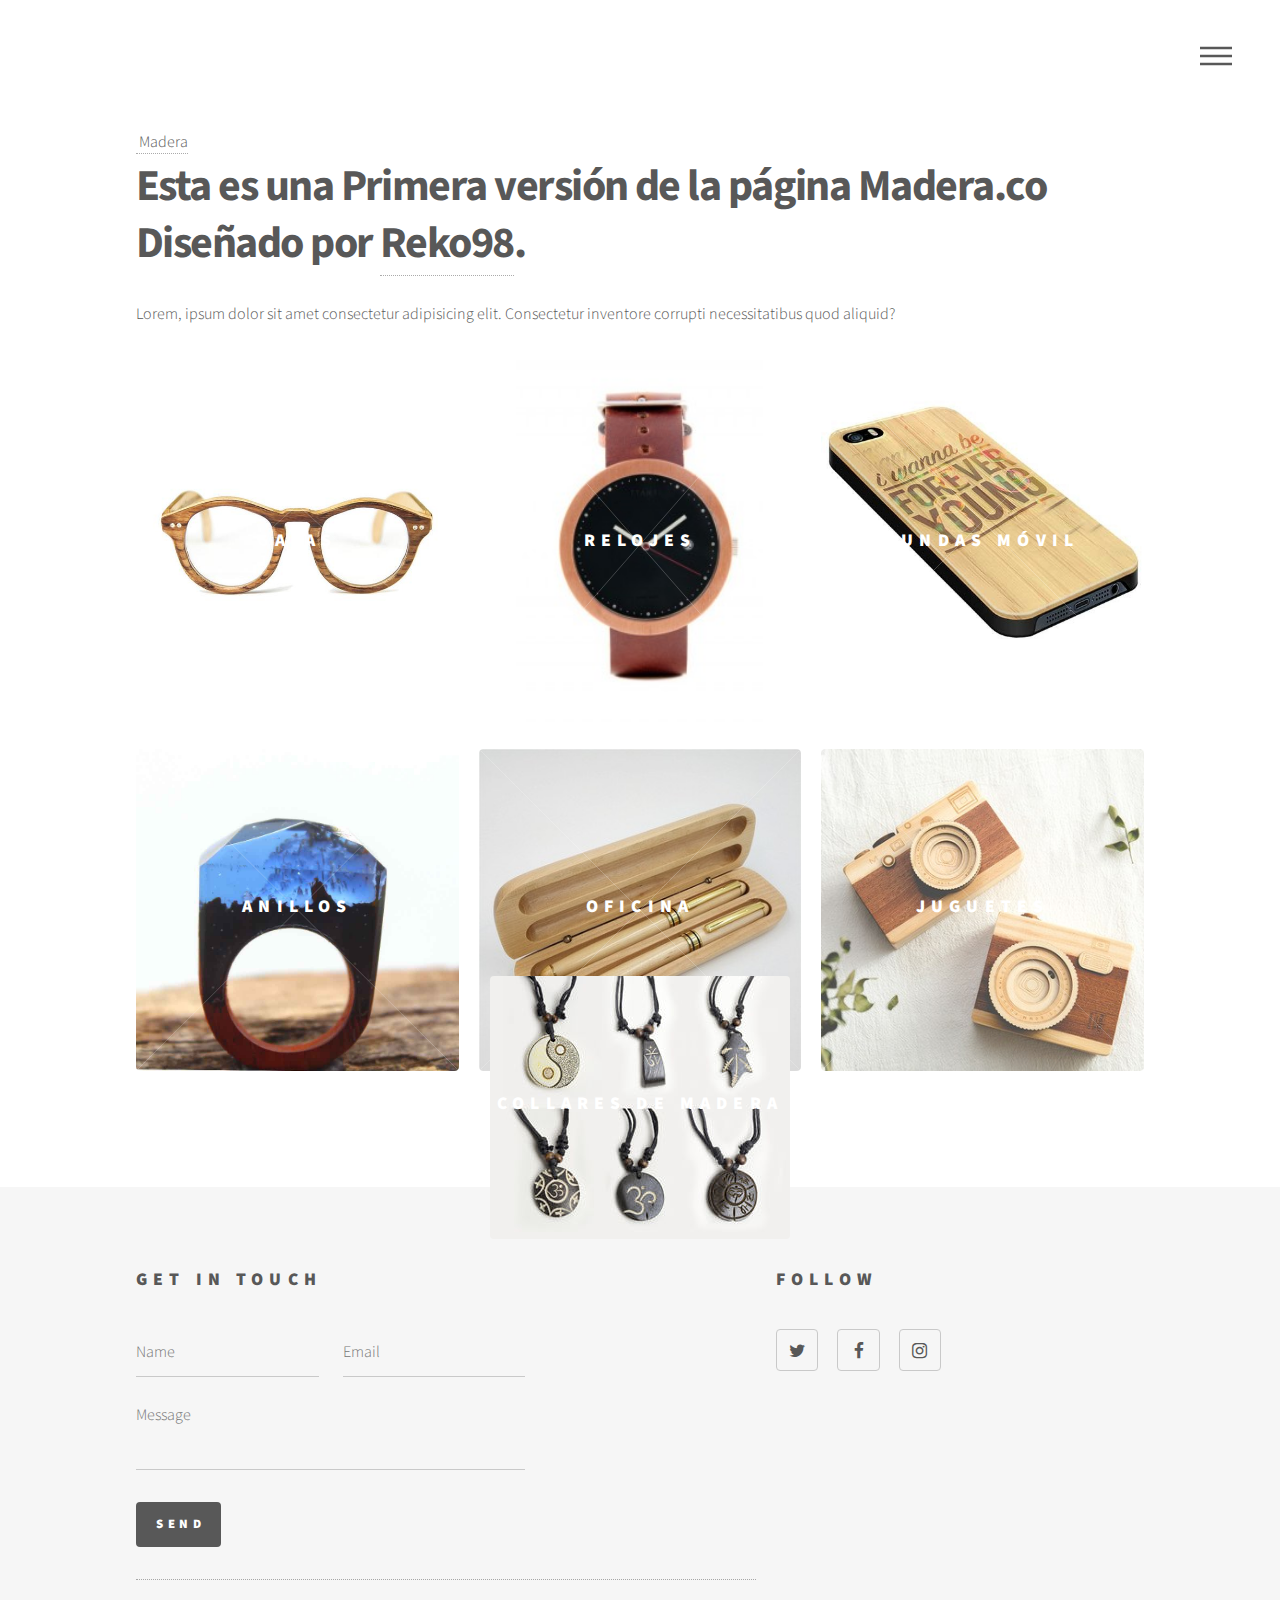
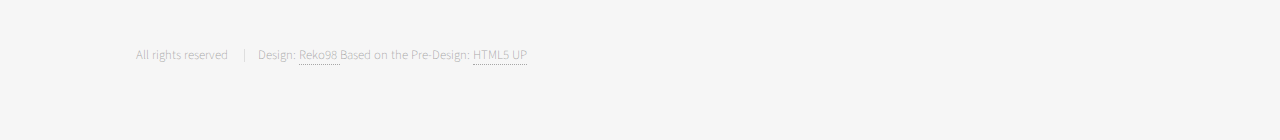
==== commit c9144306: "Modificados Articulos" ====
--- a/index.html
+++ b/index.html
@@ -1,23 +1,21 @@
-<!DOCTYPE html>
+<!DOCTYPE HTML>
 
 <html>
     <head>
         <meta charset="utf-8" />
-        <meta http-equiv="X-UA-Compatible" content="IE=edge">
         <title>Madera.co</title>
         <meta name="viewport" content="width=device-width, initial-scale=1, user-scalable=no">
-        <link rel="stylesheet" type="text/css" media="screen" href="main.css" />
         <link rel="stylesheet" href="style/index-style.css">
         <noscript><link rel="stylesheet" href="style/noscript.css"/></noscript>
     </head>
     <body>
         <!-- Wrapper-->
         <div id="wrapper"> <!-- Wood Wrapper-->
-           
+
             <!-- Header -->
             <header id = "header">     <!-- Wood-Header-->
                 <div class="inner">        <!-- Wood-Inner-->
-                    
+
                     <!-- Logo -->
                     <a href="index.html" class="Logo">
                         <span class="symbol">
@@ -30,11 +28,7 @@
                     <nav>
                         <ul>
                             <li>
-                                <a href="#menu">
-                                    ::before
-                                    "Menu"
-                                    ::after
-                                </a>
+                                <a href="#menu">Menu</a>
                             </li>
                         </ul>
                     </nav>
@@ -51,32 +45,24 @@
                         <li><a href="generic.html">Consequat dolor</a></li>
                         <li><a href="elements.html">Elements</a></li>
                     </ul>
-                </nav> 
+                </nav>
 
             <!-- Main -->
+            <!--Leron-->
             <div id= "main"> <!-- Wood-Main-->
                 <div class="inner">    <!-- Wood-inner-->
                     <header>
-                        <h1>
-                            "Esta es una Primera versión de la página Madera.co"
-                            <br>
-                            "
-                                            Diseñado por "<a href="https://github.com/Reko98">Reko98</a>
-                            "."
-                        </h1>
+                        <h1>Esta es una Primera versión de la página Madera.co<br/>
+                            Diseñado por <a href="https://github.com/Reko98">Reko98</a>.</h1>
                         <p>
-                            "Lorem, ipsum dolor sit amet consectetur adipisicing elit.
-                            Consectetur inventore corrupti necessitatibus quod aliquid? 
-                            Doloremque, aut, quisquam dolores repellendus sed rerum soluta,
-                            sapiente mollitia odit officiis nobis ut. Facilis, minima."
+                            Lorem, ipsum dolor sit amet consectetur adipisicing elit.
+                            Consectetur inventore corrupti necessitatibus quod aliquid?
                         </p>
                     </header>
                     <section class="tiles">    <!-- Wood-tiles-->
                         <article class="Gafas-Madera">
                             <span class="image">
-                                ::before
                                 <img src="img/GafasMadera.jpg" alt>
-                                ::after
                             </span>
                             <a href="html-files/GafasMadera.html">
                                 <h2>Gafas</h2>
@@ -87,9 +73,7 @@
                         </article>
                         <article class="RelojPulsera-Madera">
                             <span class="image">
-                                ::before
                                 <img src="img/RelojPulsera.jpg" alt>
-                                ::after
                             </span>
                             <a href="html-files/RelojesMadera.html">
                                 <h2>Relojes</h2>
@@ -100,9 +84,7 @@
                         </article>
                         <article class="FundasMovil-Madera">
                             <span class="image">
-                                ::before
                                 <img src="img/CarcasasMovil.jpg" alt>
-                                ::after
                             </span>
                             <a href="html-files/FundasMadera.html">
                                 <h2>Fundas Móvil</h2>
@@ -113,9 +95,7 @@
                         </article>
                         <article class="Anillos-Madera">
                             <span class="image">
-                                ::before
                                 <img src="img/AnilloMadera.jpg" alt>
-                                ::after
                             </span>
                             <a href="html-files/AnillosMadera.html">
                                 <h2>Anillos</h2>
@@ -126,22 +106,18 @@
                         </article>
                         <article class="Oficina-Madera">
                             <span class="image">
-                                ::before
                                 <img src="img/BoliMadera.jpg" alt>
-                                ::after
                             </span>
                             <a href="html-files/OficinaMadera.html">
                                 <h2>Oficina</h2>
                                 <div class="content">
                                     <p>Artículos de oficina tales como boligrafos, grapadoras...</p>
-                                </div>  
+                                </div>
                             </a>
                         </article>
                         <article class="Juguetes-Madera">
                             <span class="image">
-                                ::before
                                 <img src="img/JuguetesMusicales.jpg" alt>
-                                ::after
                             </span>
                             <a href="html-files/JuguetesMadera.html">
                                 <h2>Juguetes</h2>
@@ -150,18 +126,25 @@
                                 </div>
                             </a>
                         </article>
-                        <article class="Fundas-Madera">
-                            <span class="image">
-                                ::before
-                                <img src="img/FundasOrdenador.jpg" alt>
-                                ::after
-                            </span>
-                            <a href="html-files/FundasPCMadera.html">
-                                <h2>Carcasas Ordenador</h2>
-                                <div class="content">
-                                    <p>Carcasas para tu portátil.</p>
-                                </div>
-                                </a>
+                        <article class="Complementos-Madera">
+                            <span class="image">
+                                <img src="img/ComplementoMadera.jpg" alt>
+                            </span>
+                            <a href="html-files/ComplementosMadera.html">
+                            <h2>Complementos de Madera</h2>
+                            <div class="content">
+                                <p>Complementos de Madera para jardín, cocina, dormitorios...</p>
+                            </div>
+                        </article>
+                        <article class="Collares-Madera">
+                            <span class="image">
+                                <img src="img/collaresMadera.jpg" alt>
+                            </span>
+                            <a href="html-files/CollarMadera.html">
+                            <h2>Collares de Madera</h2>
+                            <div class="content">
+                                <p>Collares y Colgantes de Madera</p>
+                            </div>
                         </article>
                     </section>
                 </div>
@@ -198,21 +181,18 @@
                         <ul class="icons">
                             <li>
                                 <a href="#" class="icon style2 fa-twitter">
-                                    ::before
                                     <span class="label">Twitter</span>
                                 </a>
                             </li>
                             <li>
                                 <a href="#" class="icon style2 fa-facebook">
-                                    ::before
                                     <span class="label">Facebook</span>
                                 </a>
                             </li>
                             <li>
                                <a href="#" class="icon style2 fa-instagram">
-                                   ::before
                                    <span class="label">Instagram</span>
-                               </a> 
+                               </a>
                             </li>
                         </ul>
                     </section>
@@ -220,16 +200,16 @@
                     <ul class="copyright">
                         <li>All rights reserved</li>
                         <li>
-                            Design: 
+                            Design:
                             <a href="https://github.com/Reko98"> Reko98 </a>
-                            Based on the Pre-Design: 
+                            Based on the Pre-Design:
                             <a href="http://html5up.net">HTML5 UP</a>
                         </li>
                     </ul>
                 </div>
             </footer>
-        </div>   
-            
+        </div>
+
         <!-- Scripts -->
         <script src="assets/js/jquery.min.js"></script>
         <script src="assets/js/browser.min.js"></script>
@@ -238,4 +218,4 @@
         <script src="assets/js/main.js"></script>
 
     </body>
-</html>+</html>
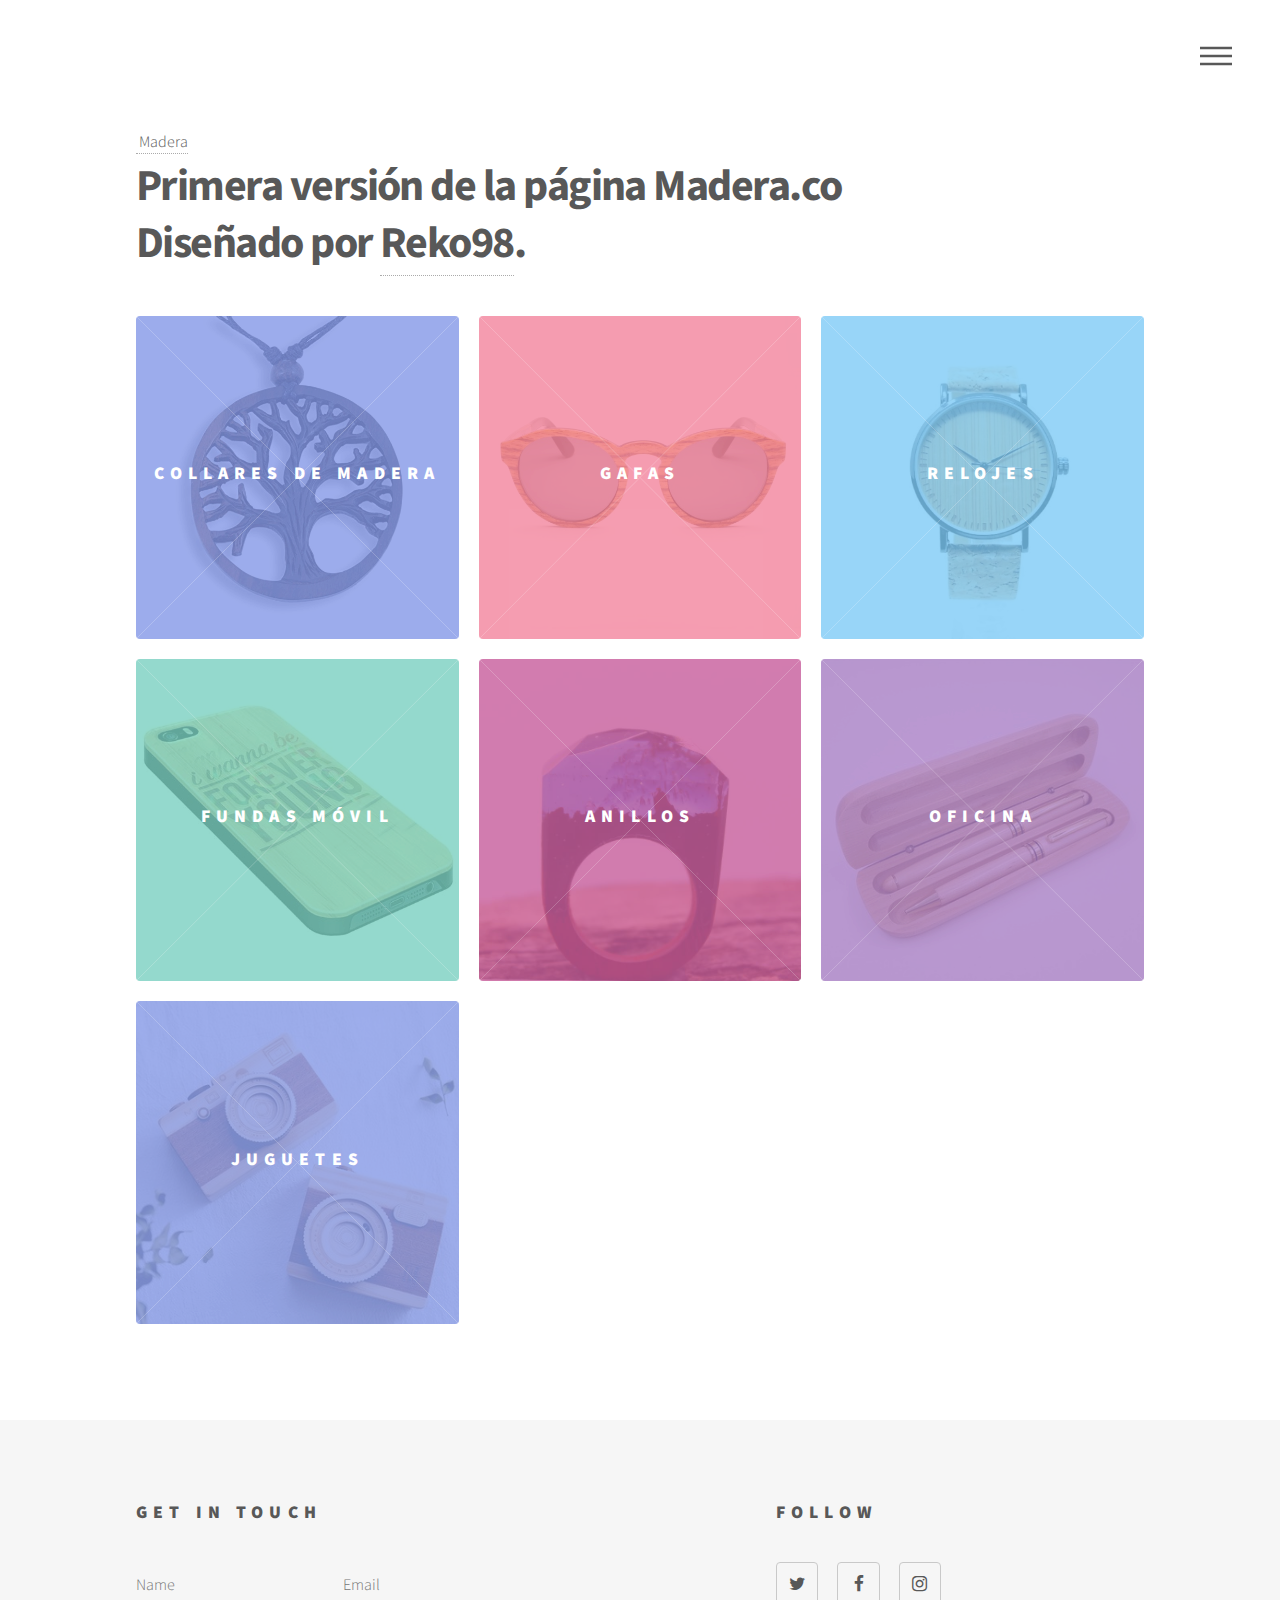
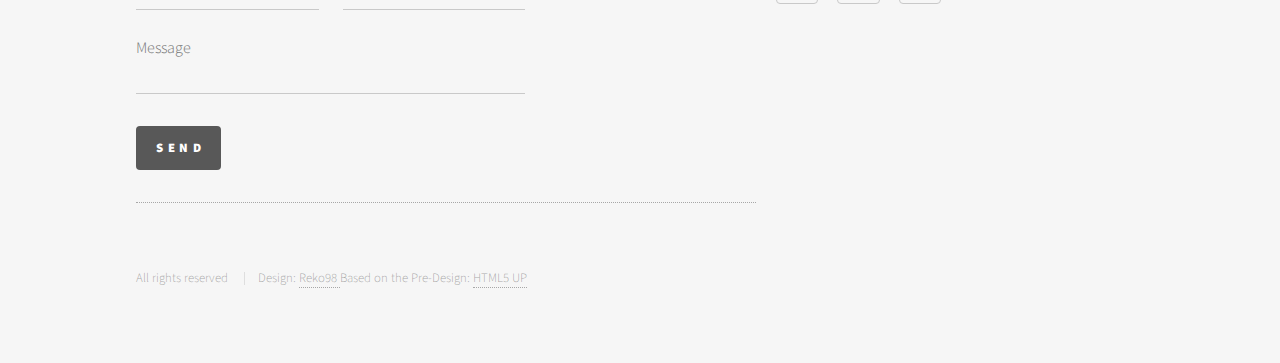
==== commit 90b5ffc9: "Main casi completo" ====
--- a/index.html
+++ b/index.html
@@ -3,10 +3,18 @@
 <html>
     <head>
         <meta charset="utf-8" />
-        <title>Madera.co</title>
-        <meta name="viewport" content="width=device-width, initial-scale=1, user-scalable=no">
         <link rel="stylesheet" href="style/index-style.css">
         <noscript><link rel="stylesheet" href="style/noscript.css"/></noscript>
+        <!-- Zona SEO -->
+        <title>Tienda Online de Productos de Madera</title>
+        <meta name="viewport" content="width=device-width, initial-scale=1, user-scalable=no">
+        <meta name="description" content="Catálogo de artículos de madera tales como gafas, collares, adornos, relojes, anillos, piercings... etc."/>
+        <link rel="canonical" href="index.html"/>
+        <meta property="og:locale" content="es_ES">
+        <meta property="og:type" content="website">
+        <meta property="og:title" content="Tienda Online de Productos de Madera">
+        <meta property="og:description" content="Catálogo de artículos de madera tales como gafas, collares, adornos, relojes, anillos, piercings... etc.">
+        
     </head>
     <body>
         <!-- Wrapper-->
@@ -27,11 +35,10 @@
                     <!-- Nav -->
                     <nav>
                         <ul>
-                            <li>
-                                <a href="#menu">Menu</a>
-                            </li>
+                            <li><a href="#menu">Menu</a></li>
                         </ul>
                     </nav>
+
                 </div>
             </header>
 
@@ -40,7 +47,18 @@
                     <h2>Menu</h2>
                     <ul>
                         <li><a href="index.html">Home</a></li>
-                        <li><a href="generic.html">Ipsum veroeros</a></li>
+                        <li><a href="#">Articulos</a>
+                            <ul>
+                                <li><a href="html-files/AnillosMadera.html">Anillos</a></li>
+                                <li><a href="html-files/CollarMadera.html">Collares</a></li>
+                                <li><a href="html-files/ComplementosMadera.html">Complementos</a></li>
+                                <li><a href="html-files/FundasMadera.html">Fundas y Carcasas</a></li>
+                                <li><a href="html-files/GafasMadera.html">Gafas</a></li>
+                                <li><a href="html-files/JuguetesMadera.html">Juguetes</a></li>
+                                <li><a href="html-files/OficinaMadera.html">Oficina</a></li>
+                                <li><a href="html-files/RelojesMadera.html">Relojes</a></li>
+                            </ul>
+                        </li>
                         <li><a href="generic.html">Tempus etiam</a></li>
                         <li><a href="generic.html">Consequat dolor</a></li>
                         <li><a href="elements.html">Elements</a></li>
@@ -48,18 +66,27 @@
                 </nav>
 
             <!-- Main -->
-            <!--Leron-->
             <div id= "main"> <!-- Wood-Main-->
                 <div class="inner">    <!-- Wood-inner-->
                     <header>
-                        <h1>Esta es una Primera versión de la página Madera.co<br/>
+                        <h1>Primera versión de la página Madera.co<br/>
                             Diseñado por <a href="https://github.com/Reko98">Reko98</a>.</h1>
                         <p>
-                            Lorem, ipsum dolor sit amet consectetur adipisicing elit.
-                            Consectetur inventore corrupti necessitatibus quod aliquid?
+
                         </p>
                     </header>
                     <section class="tiles">    <!-- Wood-tiles-->
+                        <article class="Collares-Madera">
+                            <span class="image">
+                                <img src="img/CollarMadera.jpg" alt>
+                            </span>
+                            <a href="html-files/CollarMadera.html">
+                                <h2>Collares de Madera</h2>
+                                <div class="content">
+                                    <p>Collares y Colgantes de Madera</p>
+                                </div>
+                            </a>
+                            </article>
                         <article class="Gafas-Madera">
                             <span class="image">
                                 <img src="img/GafasMadera.jpg" alt>
@@ -134,16 +161,6 @@
                             <h2>Complementos de Madera</h2>
                             <div class="content">
                                 <p>Complementos de Madera para jardín, cocina, dormitorios...</p>
-                            </div>
-                        </article>
-                        <article class="Collares-Madera">
-                            <span class="image">
-                                <img src="img/collaresMadera.jpg" alt>
-                            </span>
-                            <a href="html-files/CollarMadera.html">
-                            <h2>Collares de Madera</h2>
-                            <div class="content">
-                                <p>Collares y Colgantes de Madera</p>
                             </div>
                         </article>
                     </section>
@@ -211,11 +228,11 @@
         </div>
 
         <!-- Scripts -->
-        <script src="assets/js/jquery.min.js"></script>
-        <script src="assets/js/browser.min.js"></script>
-        <script src="assets/js/breakpoints.min.js"></script>
-        <script src="assets/js/util.js"></script>
-        <script src="assets/js/main.js"></script>
+        <script src="js/jquery.min.js"></script>
+        <script src="js/browser.min.js"></script>
+        <script src="js/breakpoints.min.js"></script>
+        <script src="js/util.js"></script>
+        <script src="js/main.js"></script>
 
     </body>
 </html>
--- a/style/index-style.css
+++ b/style/index-style.css
@@ -2548,7 +2548,7 @@
 		-webkit-flex-wrap: wrap;
 		-ms-flex-wrap: wrap;
 		flex-wrap: wrap;
-		postiion: relative;
+		position: relative;
 		margin: -2.5em 0 0 -2.5em;
 	}
 
@@ -2681,27 +2681,35 @@
 						margin-bottom: 0;
 					}
 
-			.tiles article.style1 > .image:before {
+			.tiles article.Gafas-Madera > .image:before {
 				background-color: #f2849e;
 			}
 
-			.tiles article.style2 > .image:before {
+			.tiles article.RelojPulsera-Madera > .image:before {
 				background-color: #7ecaf6;
 			}
 
-			.tiles article.style3 > .image:before {
+			.tiles article.FundasMovil-Madera > .image:before {
 				background-color: #7bd0c1;
 			}
 
-			.tiles article.style4 > .image:before {
+			.tiles article.Anillos-Madera > .image:before {
 				background-color: #c75b9b;
 			}
 
-			.tiles article.style5 > .image:before {
+			.tiles article.Oficina-Madera > .image:before {
 				background-color: #ae85ca;
 			}
 
-			.tiles article.style6 > .image:before {
+			.tiles article.Juguetes-Madera > .image:before {
+				background-color: #8499e7;
+			}
+
+			.tiles article.Complementos-Madera > .image:before {
+				background-color: #8499e7;
+			}
+
+			.tiles article.Collares-Madera > .image:before {
 				background-color: #8499e7;
 			}
 
@@ -2885,6 +2893,7 @@
 						padding: 0;
 						white-space: nowrap;
 					}
+
 
 						#header nav ul li a[href="#menu"]:before, #header nav ul li a[href="#menu"]:after {
 							-moz-transition: opacity 0.2s ease;
@@ -3009,6 +3018,26 @@
 					#menu > .inner > ul > li:first-child {
 						border-top: 0;
 						margin-top: -1em;
+					}
+			
+					#menu .inner ul  li:hover  ul{
+						display: block;
+						height:100%;
+					}
+
+					#menu .inner ul li ul{
+						display:none;
+						position: relative;
+						background: #585858;
+						left:0;
+						right:0;
+						overflow : hidden;
+						height: 0%;
+						-webkit-transition: all 2s ease;
+						-moz-transition: all 2s ease;
+						-ms-transition: all 2s ease;
+						-o-transition: all 2s ease;
+						transition: all 2s ease;
 					}
 
 		#menu > .close {
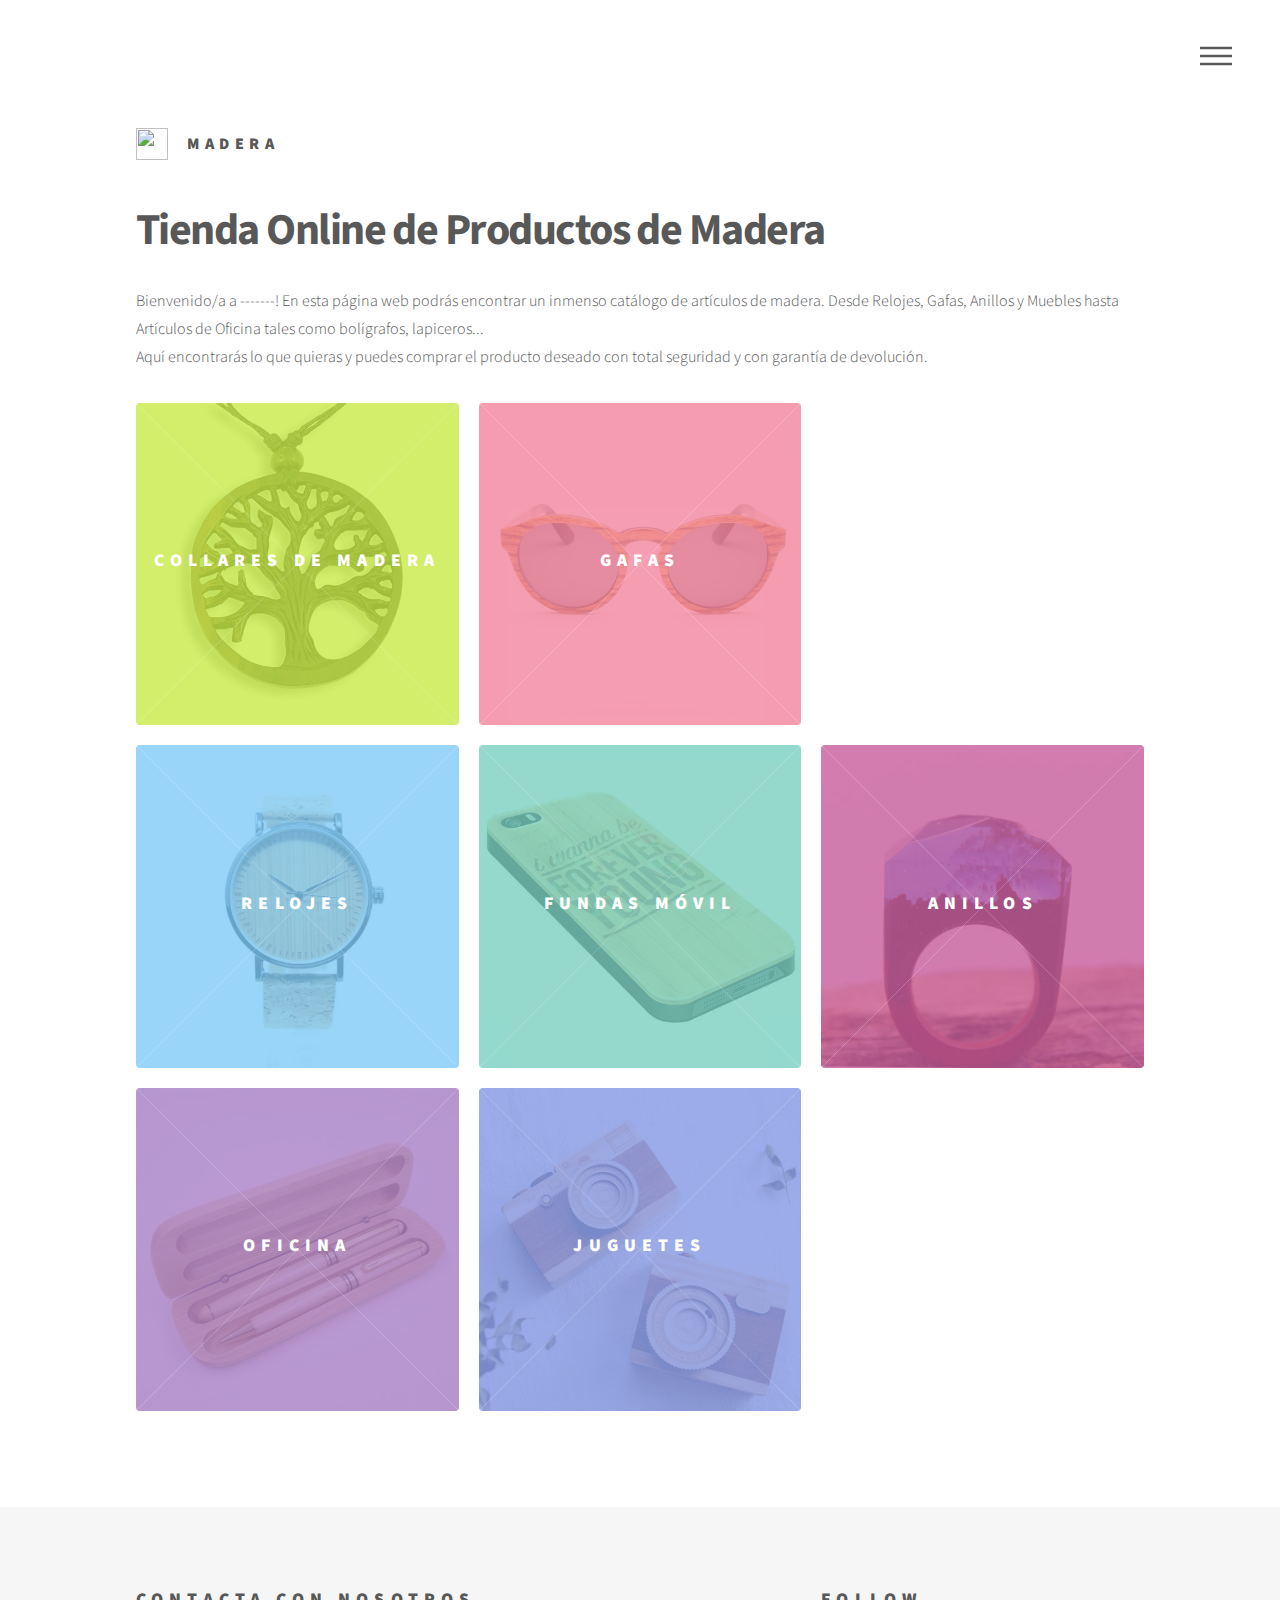
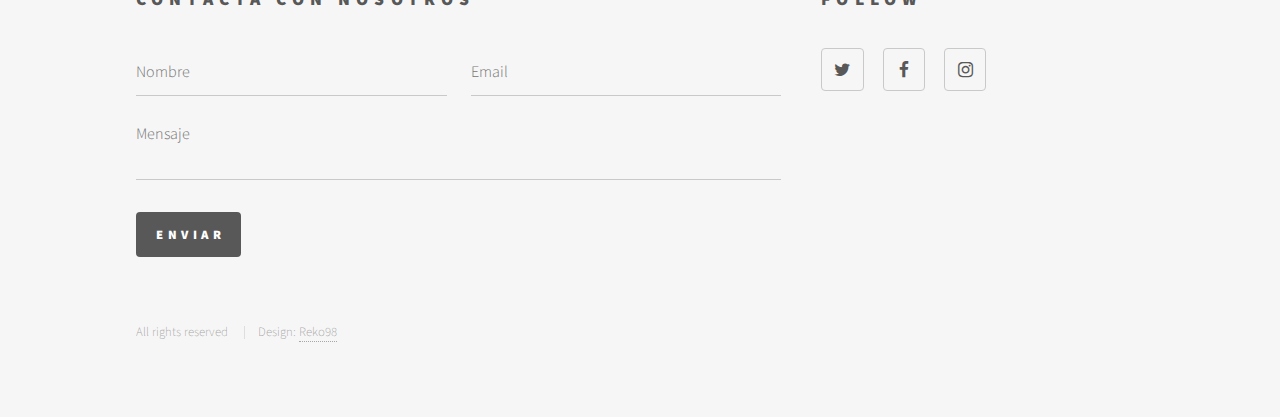
==== commit 9ea795c7: "One of the lasts" ====
--- a/index.html
+++ b/index.html
@@ -25,10 +25,8 @@
                 <div class="inner">        <!-- Wood-Inner-->
 
                     <!-- Logo -->
-                    <a href="index.html" class="Logo">
-                        <span class="symbol">
-                            <img src="" alt>
-                        </span>
+                    <a href="index.html" class="logo">
+                        <span class="symbol"><img src="" alt></span>
                         <span class="title">Madera</span>
                     </a>
 
@@ -46,7 +44,6 @@
             <nav id="menu">
                     <h2>Menu</h2>
                     <ul>
-                        <li><a href="index.html">Home</a></li>
                         <li><a href="#">Articulos</a>
                             <ul>
                                 <li><a href="html-files/AnillosMadera.html">Anillos</a></li>
@@ -69,10 +66,11 @@
             <div id= "main"> <!-- Wood-Main-->
                 <div class="inner">    <!-- Wood-inner-->
                     <header>
-                        <h1>Primera versión de la página Madera.co<br/>
-                            Diseñado por <a href="https://github.com/Reko98">Reko98</a>.</h1>
+                        <h1>Tienda Online de Productos de Madera</h1>
                         <p>
-
+                            Bienvenido/a a -------! En esta página web podrás encontrar un inmenso catálogo de artículos de madera. 
+                            Desde Relojes, Gafas, Anillos y Muebles hasta Artículos de Oficina tales como bolígrafos, lapiceros...</br>
+                            Aquí encontrarás lo que quieras y puedes comprar el producto deseado con total seguridad y con garantía de devolución.
                         </p>
                     </header>
                     <section class="tiles">    <!-- Wood-tiles-->
@@ -86,7 +84,7 @@
                                     <p>Collares y Colgantes de Madera</p>
                                 </div>
                             </a>
-                            </article>
+                        </article>
                         <article class="Gafas-Madera">
                             <span class="image">
                                 <img src="img/GafasMadera.jpg" alt>
@@ -98,6 +96,17 @@
                                 </div>
                             </a>
                         </article>
+                        <article class="Complementos-Madera">
+                                <span class="image">
+                                    <img src="img/ComplementoMadera.jpg" alt>
+                                </span>
+                                <a href="html-files/ComplementosMadera.html">
+                                <h2>Complementos de Madera</h2>
+                                <div class="content">
+                                    <p>Complementos de Madera para jardín, cocina, dormitorios, etc.</p>
+                                </div>
+                                </a>
+                        </article>
                         <article class="RelojPulsera-Madera">
                             <span class="image">
                                 <img src="img/RelojPulsera.jpg" alt>
@@ -152,43 +161,34 @@
                                     <p>Los mejores diseños de juguetes completamente hechos de madera.</p>
                                 </div>
                             </a>
-                        </article>
-                        <article class="Complementos-Madera">
-                            <span class="image">
-                                <img src="img/ComplementoMadera.jpg" alt>
-                            </span>
-                            <a href="html-files/ComplementosMadera.html">
-                            <h2>Complementos de Madera</h2>
-                            <div class="content">
-                                <p>Complementos de Madera para jardín, cocina, dormitorios...</p>
-                            </div>
                         </article>
                     </section>
                 </div>
             </div>
+            
 
             <!-- Footer -->
             <footer id="footer">   <!-- Wood-footer-->
                 <div class="inner">    <!-- Wood-inner-->
                     <section>
-                        <h2>Get in touch</h2>
-                        <form method="post" action="#">
+                        <h2>Contacta con Nosotros</h2>
+                        <form method="post" action="#">     
                             <div class="fields">
                                 <div class="field half">
-                                    <input type="text" name="name" id="name" placeholder="Name">
+                                    <input type="text" name="name" id="name" placeholder="Nombre">
                                 </div>
                                 <div class="field half">
                                     <input type="email" name="email" placeholder="Email">
                                 </div>
                                 <div class="field">
                                     <div class="textarea-wrapper">
-                                        <textarea name="message" id="message" placeholder="Message" rows="1" style="overflow:hidden; resize: none; height:69px;"></textarea>
+                                        <textarea name="message" id="message" placeholder="Mensaje" rows="1" style="overflow:hidden; resize: none; height:69px;"></textarea>
                                     </div>
                                 </div>
                             </div>
                             <ul class="actions">
                                 <li>
-                                    <input type="submit" value="Send" class="primary">
+                                    <input type="submit" value="Enviar" class="primary">
                                 </li>
                             </ul>
                         </form>
@@ -197,18 +197,18 @@
                         <h2>Follow</h2>
                         <ul class="icons">
                             <li>
-                                <a href="#" class="icon style2 fa-twitter">
+                                <a href="https://twitter.com/FernandoLM97" class="icon style2 fa-twitter">
                                     <span class="label">Twitter</span>
                                 </a>
                             </li>
                             <li>
-                                <a href="#" class="icon style2 fa-facebook">
+                                <a href="https://twitter.com/FernandoLM97" class="icon style2 fa-facebook">
                                     <span class="label">Facebook</span>
                                 </a>
                             </li>
                             <li>
-                               <a href="#" class="icon style2 fa-instagram">
-                                   <span class="label">Instagram</span>
+                               <a href="https://twitter.com/FernandoLM97" class="icon style2 fa-instagram">
+                                   <span class="label">Instagram</a></span>
                                </a>
                             </li>
                         </ul>
@@ -219,8 +219,8 @@
                         <li>
                             Design:
                             <a href="https://github.com/Reko98"> Reko98 </a>
-                            Based on the Pre-Design:
-                            <a href="http://html5up.net">HTML5 UP</a>
+                        <!--  Based on the Pre-Design:
+                            <a href="http://html5up.net">HTML5 UP</a>-->  
                         </li>
                     </ul>
                 </div>
--- a/style/index-style.css
+++ b/style/index-style.css
@@ -2536,6 +2536,47 @@
 			pointer-events: none;
 			opacity: 0.25;
 		}
+
+/* Articles */
+		.articles{
+			display: -moz-flex;
+		display: -webkit-flex;
+		display: -ms-flex;
+		display: flex;
+		-moz-flex-wrap: wrap;
+		-webkit-flex-wrap: wrap;
+		-ms-flex-wrap: wrap;
+		flex-wrap: wrap;
+		position: relative;
+		margin: -2.5em 0 0 -2.5em;
+		}
+
+		.articles article {
+			-moz-transition: -moz-transform 0.5s ease, opacity 0.5s ease;
+			-webkit-transition: -webkit-transform 0.5s ease, opacity 0.5s ease;
+			-ms-transition: -ms-transform 0.5s ease, opacity 0.5s ease;
+			transition: transform 0.5s ease, opacity 0.5s ease;
+			position: relative;
+			width: calc(20% - 2.5em);
+			margin: 2.5em 0 0 2.5em;
+		}
+
+			.articles article > .image {
+				-moz-transition: -moz-transform 0.5s ease;
+				-webkit-transition: -webkit-transform 0.5s ease;
+				-ms-transition: -ms-transform 0.5s ease;
+				transition: transform 0.5s ease;
+				position: relative;
+				display: block;
+				width: 100%;
+				border-radius: 4px;
+				overflow: hidden;
+			}
+
+				.articles article > .image img {
+					display: block;
+					width: 100%;
+				}
 
 /* Tiles */
 
@@ -2705,13 +2746,14 @@
 				background-color: #8499e7;
 			}
 
+			.tiles article.Collares-Madera > .image:before {
+				background-color: #c7ea46;
+			}
 			.tiles article.Complementos-Madera > .image:before {
-				background-color: #8499e7;
-			}
-
-			.tiles article.Collares-Madera > .image:before {
-				background-color: #8499e7;
-			}
+				background-color: #800000;
+			}
+
+
 
 			body:not(.is-touch) .tiles article:hover > .image {
 				-moz-transform: scale(1.1);
